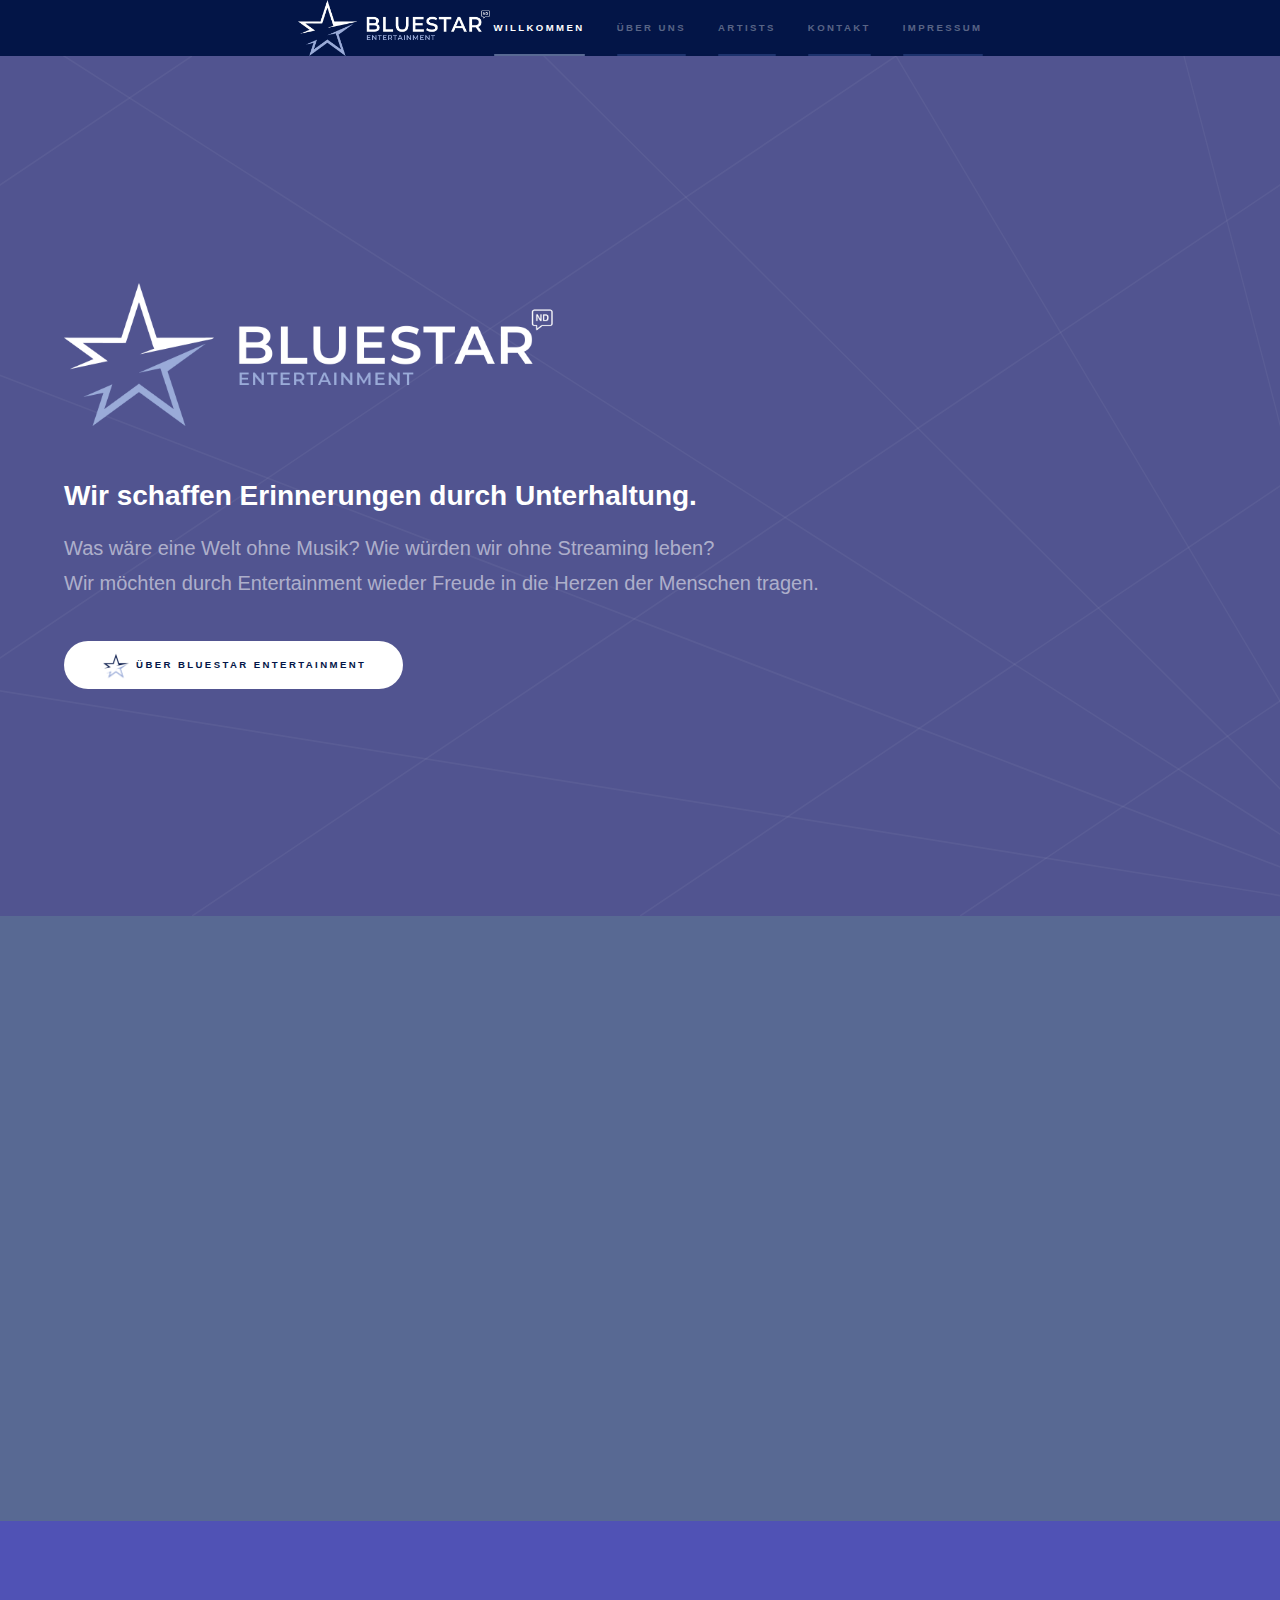
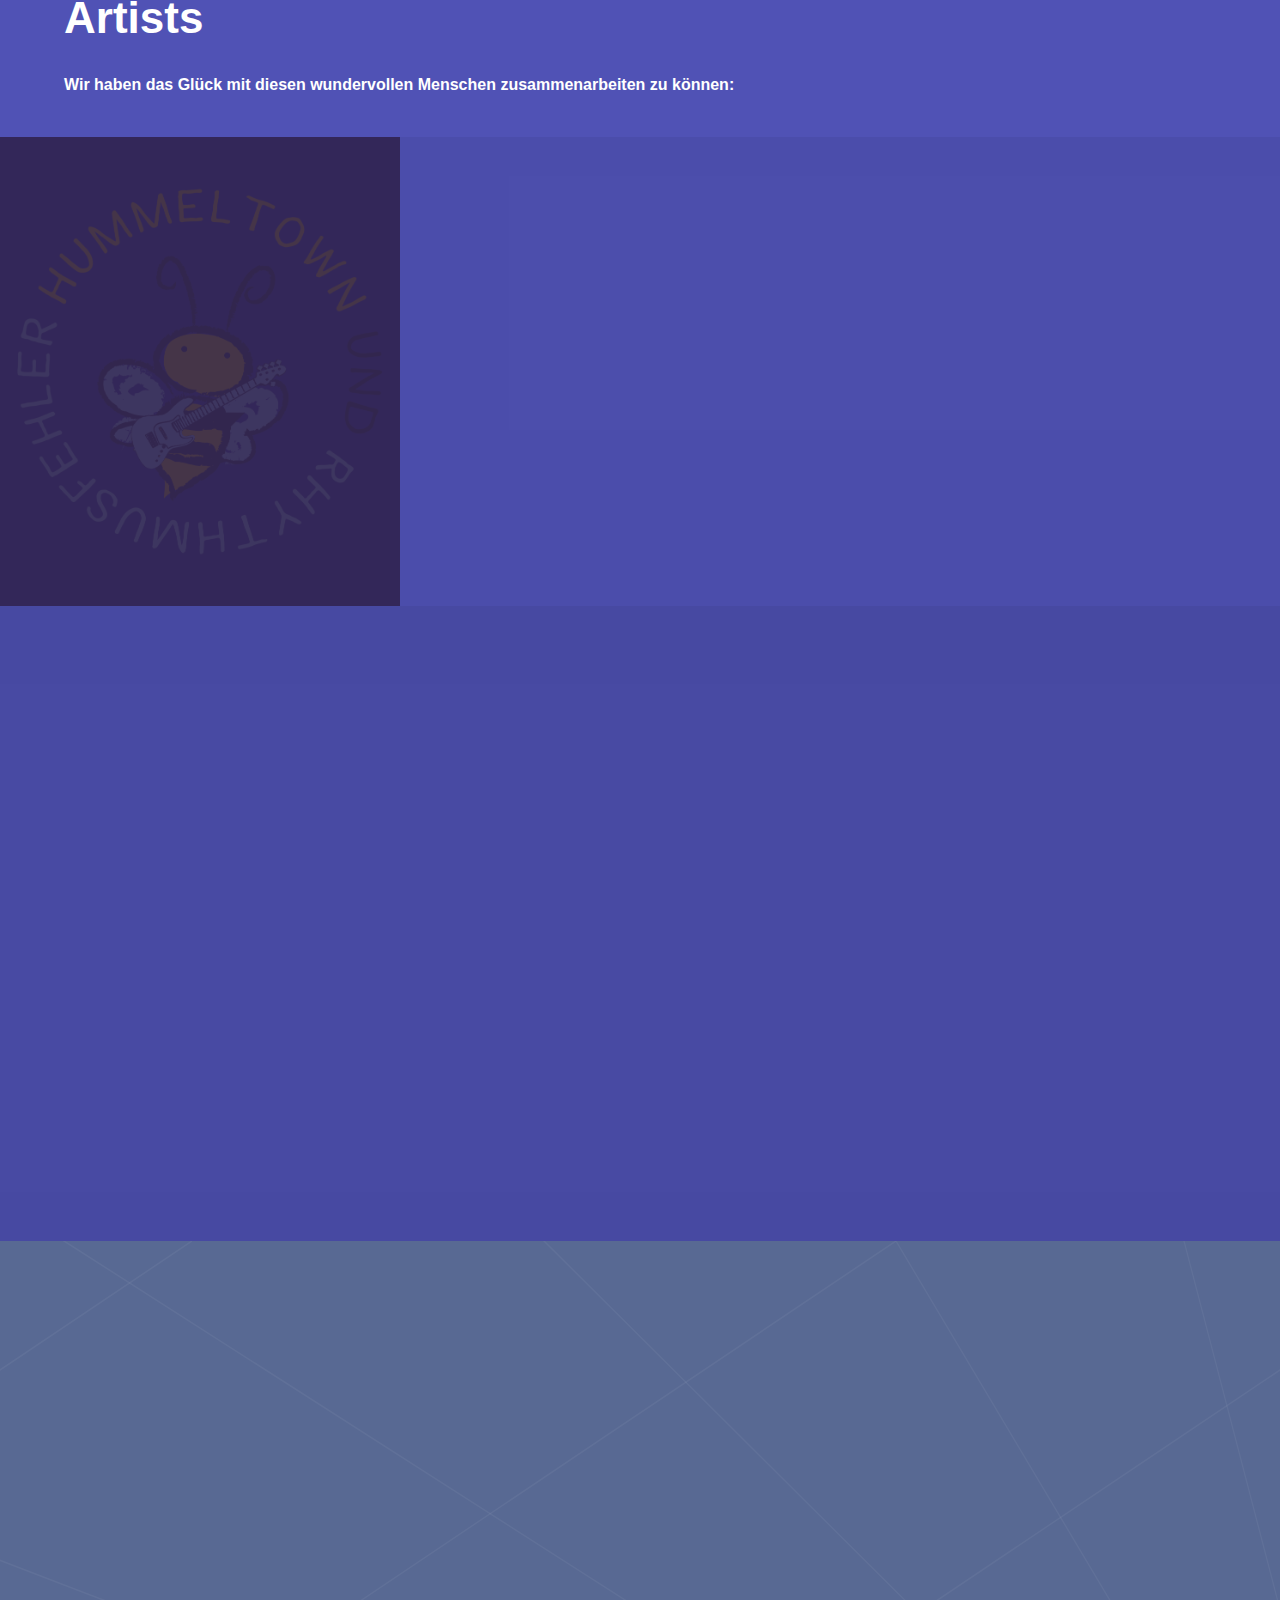
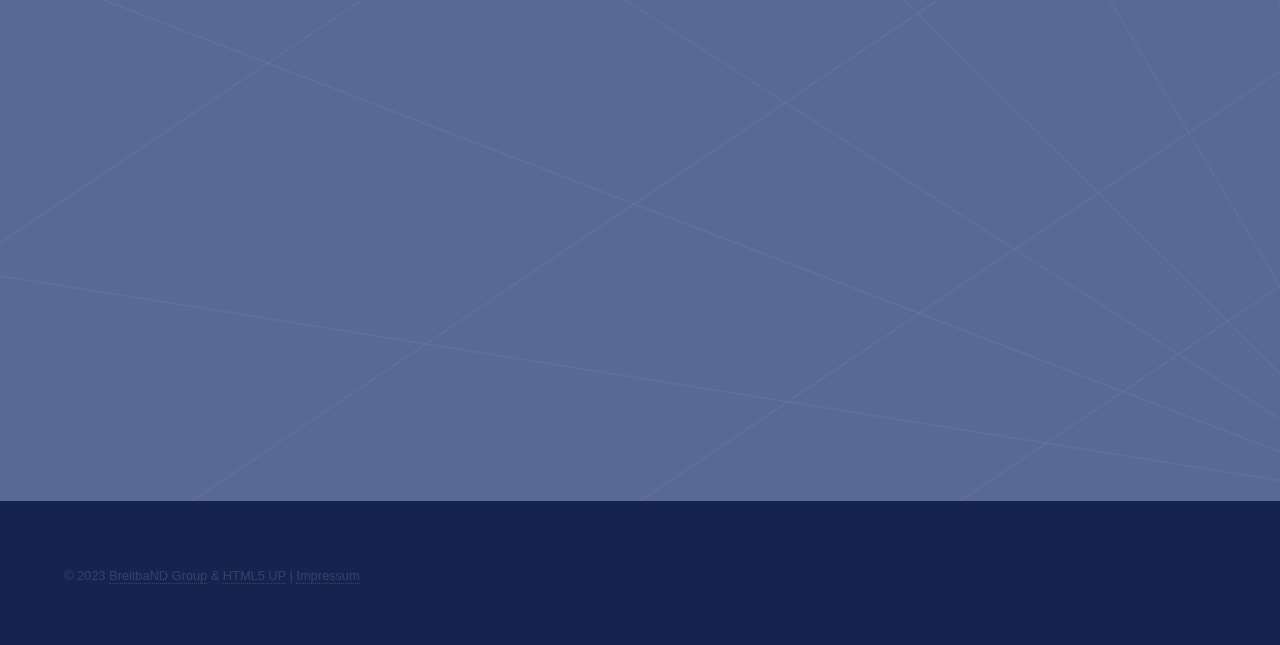
==== index.html @ b7858955 "Add files via upload" ====
<!DOCTYPE HTML>
<!--
	Website von LamplNet Solutions
	"ZUVERLÄSSIG UND GUT"
	Mit freundlicher Unterstüzung 
	von https://html5up.net/
-->
<html>
	<head>
		<title>Bluestar Entertainment</title>
		<meta charset="utf-8" />
		<meta name="viewport" content="width=device-width, initial-scale=1, user-scalable=no" />
		<meta name="description" content="Bluestar Entertainment | BreitbaND Group">
		<meta name="keywords" content="Neuburg, Schrobenhausen, Neuburg-Schrobenhausen">
		<meta name="author" content="LamplNet Solutions">
		<link rel="stylesheet" href="assets/css/main.css" />
		<noscript><link rel="stylesheet" href="assets/css/noscript.css" /></noscript>
	</head>
	<body class="is-preload">

		<!-- Sidebar -->
			<section id="sidebar">
				<div class="inner">
					<img src="images/logo_big.png" alt="" data-position="top center"/>
					<br>
					<nav>
						<ul>
							<li><a href="#intro">Willkommen</a></li>
							<li><a href="#about">Über Uns</a></li>
							<li><a href="#artists">Artists</a></li>
							<li><a href="#kontakt">Kontakt</a></li>
							<li><a href="#impressum">Impressum</a></li>
						</ul>
					</nav>
				</div>
			</section>

		<!-- Wrapper -->
			<div id="wrapper">

				<!-- Intro -->
					<section id="intro" class="wrapper style1 fullscreen fade-up">
						<div class="inner">
							<img src="images/logo_big.png" alt="" data-position="top center" width="500"/>
							<p> </p>
							<h2>Wir schaffen Erinnerungen durch Unterhaltung.</h2>
							<p>Was wäre eine Welt ohne Musik? Wie würden wir ohne Streaming leben?<br>Wir möchten durch Entertainment wieder Freude in die Herzen der Menschen tragen.</p>
							<ul class="actions">
								<li>
								  <a href="#about" class="button primary">
									<img src="images/favicon.png" alt="" data-position="center" width="30" style="vertical-align: middle;">
									<span>Über Bluestar Entertainment</span>
								  </a>
								</li>
							  </ul>
						</div>
					</section>
				
				<!-- About -->
					<section id="about" class="wrapper style3 fade-up">
						<div class="inner">
							<h2>Über Uns</h2>
							<p>Unsere Kund:innen und Vertragspartner:innen stehen bei uns an erster Stelle. Wir wollen zusammen mit ihnen Erlebnisse schaffen, die Menschen Freude bereiten. Deshalb begleitet das Team von Bluestar Entertainment alle Projekte sehr enthusiastisch und voller Motivation. </p>
							<div class="features">
								<section>
									<span class="icon solid major fa-photo-video"></span>
									<h3>Produktion</h3>
									<p>Teil des Aufgabengebiets von Bluestar Entertainment ist die Begleitung und Produktion von Bewegbildaufnahmen. Wir beraten und unterstützen unseren Kund:innen vom Drehbuch bis zum Schnitt.</p>
								</section>
								<section>
									<span class="icon solid major fa-briefcase"></span>
									<h3>Management</h3>
									<p>Der zweite Teil von Bluestar Entertainment dreht sich um das Management von Künstler:innen. Zusammen mit ihnen kümmern wir uns darum, dass ihre kreative Arbeit an die Öffentlichkeit kommt.</p>
								</section>
							</div>
							<ul class="actions">
								<li><a href="pages/about.html" class="button">Mehr erfahren</a></li>
							</ul>
						</div>
					</section>

				<!-- Künstler -->
					<section id="artists" class="wrapper style2 spotlights">
							<div class="inner">
								<h1>Artists</h1>
								<h4>Wir haben das Glück mit diesen wundervollen Menschen zusammenarbeiten zu können:</h4>
							</div>
						<section>
							<a href="#" class="image"><img src="images/HTRF.png" alt="" data-position="center center"/></a>
							<div class="content">
								<div class="inner">
									<h2>Hummeltown und Rhythmusfehler</h2>
									<p>Hummeltown und Rhythmusfehler sind ein Duo, das sich auf entspannte und humorvolle Weise der experimentellen Musik verschrieben hat. Mit ihren spontanen und unkonventionellen Darbietungen verzaubern sie ihr Publikum und schaffen es immer wieder, sie auf eine Reise voller Überraschungen mitzunehmen. Ob auf der Bühne oder im Studio, Hummeltown und Rhythmusfehler setzen sich keine Grenzen und bringen eine einzigartige Mischung aus verschiedenen Musikrichtungen und Stilen hervor. Ihre Musik ist einzigartig und unwiderstehlich, so dass jeder, der sie hört, sich in ihrer entspannten, humorvollen und experimentellen Atmosphäre verliert.</p>
									<ul class="icons">
										<li><a href="#artists" class="icon brands fa-spotify"><span class="label">Spotify</span></a></li>
										<li><a href="#artists" class="icon brands fa-instagram"><span class="label">Instagram</span></a></li>
										<li><a href="#artists" class="icon brands fa-tiktok"><span class="label">TikTok</span></a></li>
										<li><a href="#artists" class="icon brands fa-youtube"><span class="label">YouTube</span></a></li>
										<li><a href="#artists" class="icon solid fa-globe"><span class="label">Website</span></a></li>
									</ul>
								</div>
							</div>
						</section>
						<!--<section>
							<a href="#" class="image"><img src="images/pic02.jpg" alt="" data-position="top center" /></a>
							<div class="content">
								<div class="inner">
									<h2>Feugiat consequat</h2>
									<p>Phasellus convallis elit id ullamcorper pulvinar. Duis aliquam turpis mauris, eu ultricies erat malesuada quis. Aliquam dapibus.</p>
									<ul class="actions">
										<li><a href="generic.html" class="button">Learn more</a></li>
									</ul>
								</div>
							</div>
						</section>
						<section>
							<a href="#" class="image"><img src="images/pic03.jpg" alt="" data-position="25% 25%" /></a>
							<div class="content">
								<div class="inner">
									<h2>Ultricies aliquam</h2>
									<p>Phasellus convallis elit id ullamcorper pulvinar. Duis aliquam turpis mauris, eu ultricies erat malesuada quis. Aliquam dapibus.</p>
									<ul class="actions">
										<li><a href="generic.html" class="button">Learn more</a></li>
									</ul>
								</div>
							</div>
						</section>
					</section>-->

				<!-- Kontakt -->
					<section id="kontakt" class="wrapper style1 fade-up">
						<div class="inner">
							<h2>Kontakt</h2>
							<p>Greifen Sie nach den <b>blauen Sternen</b> und schreiben Sie uns jetzt eine Nachricht.</p>
							<div class="split style1">
								<section>
									<form method="post" action="https://form.taxi/s/7ebsh622">
										<div class="fields">
											<div class="field half">
												<label for="name">Name</label>
												<input type="text" name="Name" id="name" required/>
											</div>
											<div class="field half">
												<label for="email">E-Mail</label>
												<input type="text" name="E-Mail" id="email" required/>
											</div>
											<div class="field">
												<label for="message">Nachricht</label>
												<textarea name="Nachricht" id="message" rows="5" required></textarea>
											</div>
										</div>
										<ul class="actions">
											<input type="submit" value="Nachricht Senden">
										</ul>
									</form>
								</section>
								<section>
									<ul class="contact">
										<li>
											<h3>Anschrift</h3>
											<span>Edgar Lampl<br />
											Am Aderbach 3<br />
											86561 Aresing</span>
										</li>
										<li>
											<h3>E-Mail</h3>
											<a href="mailto:bluestar@breitband.group">bluestar@breitband.group</a>
										</li>
										<li>
											<h3>Telefon</h3>
											<a href="tel:+4917655794034">+49 176 55794034</a>
										</li>
										<li>
											<h3>Social</h3>
											<ul class="icons">
												<li><a href="https://open.spotify.com/user/31uj5ntua6mh4dhtpiqxfuymeajm" class="icon brands fa-spotify"><span class="label">Spotify</span></a></li>
												<li><a href="https://instagram.com/breitband_group" class="icon brands fa-instagram"><span class="label">Instagram</span></a></li>
												<li><a href="https://breitband.group" class="icon solid fa-globe"><span class="label">BreitbaND Group</span></a></li>
											</ul>
										</li>
									</ul>
								</section>
							</div>
						</div>
					</section>

				<!-- Impressum -->
					<section id="impressum" class="wrapper style1 fullscreen fade-up">
						<div class="inner">
							<h1>Impressum</h1>
							<h3>Angaben gemäß §5 TMG</h3>
							<h4>Verantwortlicher</h4>
							<p>Edgar Linus Lampl<br>Am Aderbach3<br>86561 Aresing</p>
							<ul class="actions">
								<li><a href="#kontakt" class="button scrolly">Kontakt</a></li>
								<li><a href="pages/datenschutz.html" class="button primary">Datenschutzerklärung</a></li>
							</ul>
						</div>
					</section>

			</div>

		<!-- Footer -->
			<footer id="footer" class="wrapper style1-alt">
				<div class="inner">
					<ul class="menu">
						<li>&copy; 2023 <a href="https://breitband.group">BreitbaND Group</a> & <a href="https://html5up.net">HTML5 UP</a> | <a href="#impressum">Impressum</a></li>
					</ul>
				</div>
			</footer>

		<!-- Scripts -->
			<script src="assets/js/jquery.min.js"></script>
			<script src="assets/js/jquery.scrollex.min.js"></script>
			<script src="assets/js/jquery.scrolly.min.js"></script>
			<script src="assets/js/browser.min.js"></script>
			<script src="assets/js/breakpoints.min.js"></script>
			<script src="assets/js/util.js"></script>
			<script src="assets/js/main.js"></script>

	</body>
</html>
---- assets/css/main.css ----
@import url(fontawesome-all.min.css);

/*
	CSS von LamplNet Solutions
	"ZUVERLÄSSIG UND GUT"
	Mit freundlicher Unterstüzung 
	von https://html5up.net/
*/
/*
	Purple #5e42a6, Pink #b74e91
*/

html, body, div, span, applet, object,
iframe, h1, h2, h3, h4, h5, h6, p, blockquote,
pre, a, abbr, acronym, address, big, cite,
code, del, dfn, em, img, ins, kbd, q, s, samp,
small, strike, strong, sub, sup, tt, var, b,
u, i, center, dl, dt, dd, ol, ul, li, fieldset,
form, label, legend, table, caption, tbody,
tfoot, thead, tr, th, td, article, aside,
canvas, details, embed, figure, figcaption,
footer, header, hgroup, menu, nav, output, ruby,
section, summary, time, mark, audio, video {
	margin: 0;
	padding: 0;
	border: 0;
	font-size: 100%;
	font: inherit;
	vertical-align: baseline;}

article, aside, details, figcaption, figure,
footer, header, hgroup, menu, nav, section {
	display: block;}

body {
	line-height: 1;
}

ol, ul {
	list-style: none;
}

blockquote, q {
	quotes: none;
}

	blockquote:before, blockquote:after, q:before, q:after {
		content: '';
		content: none;
	}

table {
	border-collapse: collapse;
	border-spacing: 0;
}

body {
	-webkit-text-size-adjust: none;
}

mark {
	background-color: transparent;
	color: inherit;
}

input::-moz-focus-inner {
	border: 0;
	padding: 0;
}

input, select, textarea {
	-moz-appearance: none;
	-webkit-appearance: none;
	-ms-appearance: none;
	appearance: none;
}

/* Basic */

	@-ms-viewport {
		width: device-width;
	}

	body {
		-ms-overflow-style: scrollbar;
	}

	@media screen and (max-width: 480px) {

		html, body {
			min-width: 320px;
		}

	}

	html {
		box-sizing: border-box;
	}

	*, *:before, *:after {
		box-sizing: inherit;
	}

	body {
		background: #031547;
	}

		body.is-preload *, body.is-preload *:before, body.is-preload *:after {
			-moz-animation: none !important;
			-webkit-animation: none !important;
			-ms-animation: none !important;
			animation: none !important;
			-moz-transition: none !important;
			-webkit-transition: none !important;
			-ms-transition: none !important;
			transition: none !important;
		}

/* Type */

	body, input, select, textarea {
		color: rgba(255, 255, 255, 0.55);
		font-family: Arial, Helvetica, sans-serif;
		font-size: 16.5pt;
		font-weight: normal;
		line-height: 1.75;
	}

		@media screen and (max-width: 1680px) {

			body, input, select, textarea {
				font-size: 13pt;
			}

		}

		@media screen and (max-width: 1280px) {

			body, input, select, textarea {
				font-size: 12pt;
			}

		}

		@media screen and (max-width: 360px) {

			body, input, select, textarea {
				font-size: 11pt;
			}

		}

	a {
		-moz-transition: color 0.2s ease, border-bottom-color 0.2s ease;
		-webkit-transition: color 0.2s ease, border-bottom-color 0.2s ease;
		-ms-transition: color 0.2s ease, border-bottom-color 0.2s ease;
		transition: color 0.2s ease, border-bottom-color 0.2s ease;
		border-bottom: dotted 1px rgba(255, 255, 255, 0.35);
		color: inherit;
		text-decoration: none;
	}

		a:hover {
			border-bottom-color: transparent;
			color: #ffffff;
		}

	strong, b {
		color: #ffffff;
		font-weight: bold;
	}

	em, i {
		font-style: italic;
	}

	p {
		margin: 0 0 2em 0;
	}

	h1, h2, h3, h4, h5, h6 {
		color: #ffffff;
		font-weight: bold;
		line-height: 1.5;
		margin: 0 0 0.5em 0;
	}

		h1 a, h2 a, h3 a, h4 a, h5 a, h6 a {
			color: inherit;
			text-decoration: none;
		}

	h1 {
		font-size: 2.75em;
	}

		h1.major {
			margin: 0 0 1.3em 0;
			position: relative;
			padding-bottom: 0.35em;
		}

			h1.major:after {
				background-image: -moz-linear-gradient(to right, #515490, #586993);
				background-image: -webkit-linear-gradient(to right, #515490, #586993);
				background-image: -ms-linear-gradient(to right, #515490, #586993);
				background-image: linear-gradient(to right, #515490, #586993);
				-moz-transition: max-width 0.2s ease;
				-webkit-transition: max-width 0.2s ease;
				-ms-transition: max-width 0.2s ease;
				transition: max-width 0.2s ease;
				border-radius: 0.2em;
				bottom: 0;
				content: '';
				height: 0.05em;
				position: absolute;
				right: 0;
				width: 100%;
			}

	h2 {
		font-size: 1.75em;
	}

	h3 {
		font-size: 1.1em;
	}

	h4 {
		font-size: 1em;
	}

	h5 {
		font-size: 0.8em;
	}

	h6 {
		font-size: 0.6em;
	}

	@media screen and (max-width: 736px) {

		h1 {
			font-size: 2em;
		}

		h2 {
			font-size: 1.25em;
		}

		h3 {
			font-size: 1em;
		}

		h4 {
			font-size: 0.8em;
		}

		h5 {
			font-size: 0.6em;
		}

		h6 {
			font-size: 0.6em;
		}

	}

	sub {
		font-size: 0.8em;
		position: relative;
		top: 0.5em;
	}

	sup {
		font-size: 0.8em;
		position: relative;
		top: -0.5em;
	}

	blockquote {
		border-left: solid 4px rgba(255, 255, 255, 0.15);
		font-style: italic;
		margin: 0 0 2em 0;
		padding: 0.5em 0 0.5em 2em;
	}

	code {
		background: rgba(255, 255, 255, 0.05);
		border-radius: 0.25em;
		border: solid 1px rgba(255, 255, 255, 0.15);
		font-family: "Courier New", monospace;
		font-size: 0.9em;
		margin: 0 0.25em;
		padding: 0.25em 0.65em;
	}

	pre {
		-webkit-overflow-scrolling: touch;
		font-family: "Courier New", monospace;
		font-size: 0.9em;
		margin: 0 0 2em 0;
	}

		pre code {
			display: block;
			line-height: 1.75em;
			padding: 1em 1.5em;
			overflow-x: auto;
		}

	hr {
		border: 0;
		border-bottom: solid 1px rgba(255, 255, 255, 0.15);
		margin: 2em 0;
	}

		hr.major {
			margin: 3em 0;
		}

	.align-left {
		text-align: left;
	}

	.align-center {
		text-align: center;
	}

	.align-right {
		text-align: right;
	}

/* Row */

	.row {
		display: flex;
		flex-wrap: wrap;
		box-sizing: border-box;
		align-items: stretch;
	}

		.row > * {
			box-sizing: border-box;
		}

		.row.gtr-uniform > * > :last-child {
			margin-bottom: 0;
		}

		.row.aln-left {
			justify-content: flex-start;
		}

		.row.aln-center {
			justify-content: center;
		}

		.row.aln-right {
			justify-content: flex-end;
		}

		.row.aln-top {
			align-items: flex-start;
		}

		.row.aln-middle {
			align-items: center;
		}

		.row.aln-bottom {
			align-items: flex-end;
		}

		.row > .imp {
			order: -1;
		}

		.row > .col-1 {
			width: 8.33333%;
		}

		.row > .off-1 {
			margin-left: 8.33333%;
		}

		.row > .col-2 {
			width: 16.66667%;
		}

		.row > .off-2 {
			margin-left: 16.66667%;
		}

		.row > .col-3 {
			width: 25%;
		}

		.row > .off-3 {
			margin-left: 25%;
		}

		.row > .col-4 {
			width: 33.33333%;
		}

		.row > .off-4 {
			margin-left: 33.33333%;
		}

		.row > .col-5 {
			width: 41.66667%;
		}

		.row > .off-5 {
			margin-left: 41.66667%;
		}

		.row > .col-6 {
			width: 50%;
		}

		.row > .off-6 {
			margin-left: 50%;
		}

		.row > .col-7 {
			width: 58.33333%;
		}

		.row > .off-7 {
			margin-left: 58.33333%;
		}

		.row > .col-8 {
			width: 66.66667%;
		}

		.row > .off-8 {
			margin-left: 66.66667%;
		}

		.row > .col-9 {
			width: 75%;
		}

		.row > .off-9 {
			margin-left: 75%;
		}

		.row > .col-10 {
			width: 83.33333%;
		}

		.row > .off-10 {
			margin-left: 83.33333%;
		}

		.row > .col-11 {
			width: 91.66667%;
		}

		.row > .off-11 {
			margin-left: 91.66667%;
		}

		.row > .col-12 {
			width: 100%;
		}

		.row > .off-12 {
			margin-left: 100%;
		}

		.row.gtr-0 {
			margin-top: 0;
			margin-left: 0em;
		}

			.row.gtr-0 > * {
				padding: 0 0 0 0em;
			}

			.row.gtr-0.gtr-uniform {
				margin-top: 0em;
			}

				.row.gtr-0.gtr-uniform > * {
					padding-top: 0em;
				}

		.row.gtr-25 {
			margin-top: 0;
			margin-left: -0.375em;
		}

			.row.gtr-25 > * {
				padding: 0 0 0 0.375em;
			}

			.row.gtr-25.gtr-uniform {
				margin-top: -0.375em;
			}

				.row.gtr-25.gtr-uniform > * {
					padding-top: 0.375em;
				}

		.row.gtr-50 {
			margin-top: 0;
			margin-left: -0.75em;
		}

			.row.gtr-50 > * {
				padding: 0 0 0 0.75em;
			}

			.row.gtr-50.gtr-uniform {
				margin-top: -0.75em;
			}

				.row.gtr-50.gtr-uniform > * {
					padding-top: 0.75em;
				}

		.row {
			margin-top: 0;
			margin-left: -1.5em;
		}

			.row > * {
				padding: 0 0 0 1.5em;
			}

			.row.gtr-uniform {
				margin-top: -1.5em;
			}

				.row.gtr-uniform > * {
					padding-top: 1.5em;
				}

		.row.gtr-150 {
			margin-top: 0;
			margin-left: -2.25em;
		}

			.row.gtr-150 > * {
				padding: 0 0 0 2.25em;
			}

			.row.gtr-150.gtr-uniform {
				margin-top: -2.25em;
			}

				.row.gtr-150.gtr-uniform > * {
					padding-top: 2.25em;
				}

		.row.gtr-200 {
			margin-top: 0;
			margin-left: -3em;
		}

			.row.gtr-200 > * {
				padding: 0 0 0 3em;
			}

			.row.gtr-200.gtr-uniform {
				margin-top: -3em;
			}

				.row.gtr-200.gtr-uniform > * {
					padding-top: 3em;
				}

		@media screen and (max-width: 1680px) {

			.row {
				display: flex;
				flex-wrap: wrap;
				box-sizing: border-box;
				align-items: stretch;
			}

				.row > * {
					box-sizing: border-box;
				}

				.row.gtr-uniform > * > :last-child {
					margin-bottom: 0;
				}

				.row.aln-left {
					justify-content: flex-start;
				}

				.row.aln-center {
					justify-content: center;
				}

				.row.aln-right {
					justify-content: flex-end;
				}

				.row.aln-top {
					align-items: flex-start;
				}

				.row.aln-middle {
					align-items: center;
				}

				.row.aln-bottom {
					align-items: flex-end;
				}

				.row > .imp-xlarge {
					order: -1;
				}

				.row > .col-1-xlarge {
					width: 8.33333%;
				}

				.row > .off-1-xlarge {
					margin-left: 8.33333%;
				}

				.row > .col-2-xlarge {
					width: 16.66667%;
				}

				.row > .off-2-xlarge {
					margin-left: 16.66667%;
				}

				.row > .col-3-xlarge {
					width: 25%;
				}

				.row > .off-3-xlarge {
					margin-left: 25%;
				}

				.row > .col-4-xlarge {
					width: 33.33333%;
				}

				.row > .off-4-xlarge {
					margin-left: 33.33333%;
				}

				.row > .col-5-xlarge {
					width: 41.66667%;
				}

				.row > .off-5-xlarge {
					margin-left: 41.66667%;
				}

				.row > .col-6-xlarge {
					width: 50%;
				}

				.row > .off-6-xlarge {
					margin-left: 50%;
				}

				.row > .col-7-xlarge {
					width: 58.33333%;
				}

				.row > .off-7-xlarge {
					margin-left: 58.33333%;
				}

				.row > .col-8-xlarge {
					width: 66.66667%;
				}

				.row > .off-8-xlarge {
					margin-left: 66.66667%;
				}

				.row > .col-9-xlarge {
					width: 75%;
				}

				.row > .off-9-xlarge {
					margin-left: 75%;
				}

				.row > .col-10-xlarge {
					width: 83.33333%;
				}

				.row > .off-10-xlarge {
					margin-left: 83.33333%;
				}

				.row > .col-11-xlarge {
					width: 91.66667%;
				}

				.row > .off-11-xlarge {
					margin-left: 91.66667%;
				}

				.row > .col-12-xlarge {
					width: 100%;
				}

				.row > .off-12-xlarge {
					margin-left: 100%;
				}

				.row.gtr-0 {
					margin-top: 0;
					margin-left: 0em;
				}

					.row.gtr-0 > * {
						padding: 0 0 0 0em;
					}

					.row.gtr-0.gtr-uniform {
						margin-top: 0em;
					}

						.row.gtr-0.gtr-uniform > * {
							padding-top: 0em;
						}

				.row.gtr-25 {
					margin-top: 0;
					margin-left: -0.375em;
				}

					.row.gtr-25 > * {
						padding: 0 0 0 0.375em;
					}

					.row.gtr-25.gtr-uniform {
						margin-top: -0.375em;
					}

						.row.gtr-25.gtr-uniform > * {
							padding-top: 0.375em;
						}

				.row.gtr-50 {
					margin-top: 0;
					margin-left: -0.75em;
				}

					.row.gtr-50 > * {
						padding: 0 0 0 0.75em;
					}

					.row.gtr-50.gtr-uniform {
						margin-top: -0.75em;
					}

						.row.gtr-50.gtr-uniform > * {
							padding-top: 0.75em;
						}

				.row {
					margin-top: 0;
					margin-left: -1.5em;
				}

					.row > * {
						padding: 0 0 0 1.5em;
					}

					.row.gtr-uniform {
						margin-top: -1.5em;
					}

						.row.gtr-uniform > * {
							padding-top: 1.5em;
						}

				.row.gtr-150 {
					margin-top: 0;
					margin-left: -2.25em;
				}

					.row.gtr-150 > * {
						padding: 0 0 0 2.25em;
					}

					.row.gtr-150.gtr-uniform {
						margin-top: -2.25em;
					}

						.row.gtr-150.gtr-uniform > * {
							padding-top: 2.25em;
						}

				.row.gtr-200 {
					margin-top: 0;
					margin-left: -3em;
				}

					.row.gtr-200 > * {
						padding: 0 0 0 3em;
					}

					.row.gtr-200.gtr-uniform {
						margin-top: -3em;
					}

						.row.gtr-200.gtr-uniform > * {
							padding-top: 3em;
						}

		}

		@media screen and (max-width: 1280px) {

			.row {
				display: flex;
				flex-wrap: wrap;
				box-sizing: border-box;
				align-items: stretch;
			}

				.row > * {
					box-sizing: border-box;
				}

				.row.gtr-uniform > * > :last-child {
					margin-bottom: 0;
				}

				.row.aln-left {
					justify-content: flex-start;
				}

				.row.aln-center {
					justify-content: center;
				}

				.row.aln-right {
					justify-content: flex-end;
				}

				.row.aln-top {
					align-items: flex-start;
				}

				.row.aln-middle {
					align-items: center;
				}

				.row.aln-bottom {
					align-items: flex-end;
				}

				.row > .imp-large {
					order: -1;
				}

				.row > .col-1-large {
					width: 8.33333%;
				}

				.row > .off-1-large {
					margin-left: 8.33333%;
				}

				.row > .col-2-large {
					width: 16.66667%;
				}

				.row > .off-2-large {
					margin-left: 16.66667%;
				}

				.row > .col-3-large {
					width: 25%;
				}

				.row > .off-3-large {
					margin-left: 25%;
				}

				.row > .col-4-large {
					width: 33.33333%;
				}

				.row > .off-4-large {
					margin-left: 33.33333%;
				}

				.row > .col-5-large {
					width: 41.66667%;
				}

				.row > .off-5-large {
					margin-left: 41.66667%;
				}

				.row > .col-6-large {
					width: 50%;
				}

				.row > .off-6-large {
					margin-left: 50%;
				}

				.row > .col-7-large {
					width: 58.33333%;
				}

				.row > .off-7-large {
					margin-left: 58.33333%;
				}

				.row > .col-8-large {
					width: 66.66667%;
				}

				.row > .off-8-large {
					margin-left: 66.66667%;
				}

				.row > .col-9-large {
					width: 75%;
				}

				.row > .off-9-large {
					margin-left: 75%;
				}

				.row > .col-10-large {
					width: 83.33333%;
				}

				.row > .off-10-large {
					margin-left: 83.33333%;
				}

				.row > .col-11-large {
					width: 91.66667%;
				}

				.row > .off-11-large {
					margin-left: 91.66667%;
				}

				.row > .col-12-large {
					width: 100%;
				}

				.row > .off-12-large {
					margin-left: 100%;
				}

				.row.gtr-0 {
					margin-top: 0;
					margin-left: 0em;
				}

					.row.gtr-0 > * {
						padding: 0 0 0 0em;
					}

					.row.gtr-0.gtr-uniform {
						margin-top: 0em;
					}

						.row.gtr-0.gtr-uniform > * {
							padding-top: 0em;
						}

				.row.gtr-25 {
					margin-top: 0;
					margin-left: -0.375em;
				}

					.row.gtr-25 > * {
						padding: 0 0 0 0.375em;
					}

					.row.gtr-25.gtr-uniform {
						margin-top: -0.375em;
					}

						.row.gtr-25.gtr-uniform > * {
							padding-top: 0.375em;
						}

				.row.gtr-50 {
					margin-top: 0;
					margin-left: -0.75em;
				}

					.row.gtr-50 > * {
						padding: 0 0 0 0.75em;
					}

					.row.gtr-50.gtr-uniform {
						margin-top: -0.75em;
					}

						.row.gtr-50.gtr-uniform > * {
							padding-top: 0.75em;
						}

				.row {
					margin-top: 0;
					margin-left: -1.5em;
				}

					.row > * {
						padding: 0 0 0 1.5em;
					}

					.row.gtr-uniform {
						margin-top: -1.5em;
					}

						.row.gtr-uniform > * {
							padding-top: 1.5em;
						}

				.row.gtr-150 {
					margin-top: 0;
					margin-left: -2.25em;
				}

					.row.gtr-150 > * {
						padding: 0 0 0 2.25em;
					}

					.row.gtr-150.gtr-uniform {
						margin-top: -2.25em;
					}

						.row.gtr-150.gtr-uniform > * {
							padding-top: 2.25em;
						}

				.row.gtr-200 {
					margin-top: 0;
					margin-left: -3em;
				}

					.row.gtr-200 > * {
						padding: 0 0 0 3em;
					}

					.row.gtr-200.gtr-uniform {
						margin-top: -3em;
					}

						.row.gtr-200.gtr-uniform > * {
							padding-top: 3em;
						}

		}

		@media screen and (max-width: 980px) {

			.row {
				display: flex;
				flex-wrap: wrap;
				box-sizing: border-box;
				align-items: stretch;
			}

				.row > * {
					box-sizing: border-box;
				}

				.row.gtr-uniform > * > :last-child {
					margin-bottom: 0;
				}

				.row.aln-left {
					justify-content: flex-start;
				}

				.row.aln-center {
					justify-content: center;
				}

				.row.aln-right {
					justify-content: flex-end;
				}

				.row.aln-top {
					align-items: flex-start;
				}

				.row.aln-middle {
					align-items: center;
				}

				.row.aln-bottom {
					align-items: flex-end;
				}

				.row > .imp-medium {
					order: -1;
				}

				.row > .col-1-medium {
					width: 8.33333%;
				}

				.row > .off-1-medium {
					margin-left: 8.33333%;
				}

				.row > .col-2-medium {
					width: 16.66667%;
				}

				.row > .off-2-medium {
					margin-left: 16.66667%;
				}

				.row > .col-3-medium {
					width: 25%;
				}

				.row > .off-3-medium {
					margin-left: 25%;
				}

				.row > .col-4-medium {
					width: 33.33333%;
				}

				.row > .off-4-medium {
					margin-left: 33.33333%;
				}

				.row > .col-5-medium {
					width: 41.66667%;
				}

				.row > .off-5-medium {
					margin-left: 41.66667%;
				}

				.row > .col-6-medium {
					width: 50%;
				}

				.row > .off-6-medium {
					margin-left: 50%;
				}

				.row > .col-7-medium {
					width: 58.33333%;
				}

				.row > .off-7-medium {
					margin-left: 58.33333%;
				}

				.row > .col-8-medium {
					width: 66.66667%;
				}

				.row > .off-8-medium {
					margin-left: 66.66667%;
				}

				.row > .col-9-medium {
					width: 75%;
				}

				.row > .off-9-medium {
					margin-left: 75%;
				}

				.row > .col-10-medium {
					width: 83.33333%;
				}

				.row > .off-10-medium {
					margin-left: 83.33333%;
				}

				.row > .col-11-medium {
					width: 91.66667%;
				}

				.row > .off-11-medium {
					margin-left: 91.66667%;
				}

				.row > .col-12-medium {
					width: 100%;
				}

				.row > .off-12-medium {
					margin-left: 100%;
				}

				.row.gtr-0 {
					margin-top: 0;
					margin-left: 0em;
				}

					.row.gtr-0 > * {
						padding: 0 0 0 0em;
					}

					.row.gtr-0.gtr-uniform {
						margin-top: 0em;
					}

						.row.gtr-0.gtr-uniform > * {
							padding-top: 0em;
						}

				.row.gtr-25 {
					margin-top: 0;
					margin-left: -0.375em;
				}

					.row.gtr-25 > * {
						padding: 0 0 0 0.375em;
					}

					.row.gtr-25.gtr-uniform {
						margin-top: -0.375em;
					}

						.row.gtr-25.gtr-uniform > * {
							padding-top: 0.375em;
						}

				.row.gtr-50 {
					margin-top: 0;
					margin-left: -0.75em;
				}

					.row.gtr-50 > * {
						padding: 0 0 0 0.75em;
					}

					.row.gtr-50.gtr-uniform {
						margin-top: -0.75em;
					}

						.row.gtr-50.gtr-uniform > * {
							padding-top: 0.75em;
						}

				.row {
					margin-top: 0;
					margin-left: -1.5em;
				}

					.row > * {
						padding: 0 0 0 1.5em;
					}

					.row.gtr-uniform {
						margin-top: -1.5em;
					}

						.row.gtr-uniform > * {
							padding-top: 1.5em;
						}

				.row.gtr-150 {
					margin-top: 0;
					margin-left: -2.25em;
				}

					.row.gtr-150 > * {
						padding: 0 0 0 2.25em;
					}

					.row.gtr-150.gtr-uniform {
						margin-top: -2.25em;
					}

						.row.gtr-150.gtr-uniform > * {
							padding-top: 2.25em;
						}

				.row.gtr-200 {
					margin-top: 0;
					margin-left: -3em;
				}

					.row.gtr-200 > * {
						padding: 0 0 0 3em;
					}

					.row.gtr-200.gtr-uniform {
						margin-top: -3em;
					}

						.row.gtr-200.gtr-uniform > * {
							padding-top: 3em;
						}

		}

		@media screen and (max-width: 736px) {

			.row {
				display: flex;
				flex-wrap: wrap;
				box-sizing: border-box;
				align-items: stretch;
			}

				.row > * {
					box-sizing: border-box;
				}

				.row.gtr-uniform > * > :last-child {
					margin-bottom: 0;
				}

				.row.aln-left {
					justify-content: flex-start;
				}

				.row.aln-center {
					justify-content: center;
				}

				.row.aln-right {
					justify-content: flex-end;
				}

				.row.aln-top {
					align-items: flex-start;
				}

				.row.aln-middle {
					align-items: center;
				}

				.row.aln-bottom {
					align-items: flex-end;
				}

				.row > .imp-small {
					order: -1;
				}

				.row > .col-1-small {
					width: 8.33333%;
				}

				.row > .off-1-small {
					margin-left: 8.33333%;
				}

				.row > .col-2-small {
					width: 16.66667%;
				}

				.row > .off-2-small {
					margin-left: 16.66667%;
				}

				.row > .col-3-small {
					width: 25%;
				}

				.row > .off-3-small {
					margin-left: 25%;
				}

				.row > .col-4-small {
					width: 33.33333%;
				}

				.row > .off-4-small {
					margin-left: 33.33333%;
				}

				.row > .col-5-small {
					width: 41.66667%;
				}

				.row > .off-5-small {
					margin-left: 41.66667%;
				}

				.row > .col-6-small {
					width: 50%;
				}

				.row > .off-6-small {
					margin-left: 50%;
				}

				.row > .col-7-small {
					width: 58.33333%;
				}

				.row > .off-7-small {
					margin-left: 58.33333%;
				}

				.row > .col-8-small {
					width: 66.66667%;
				}

				.row > .off-8-small {
					margin-left: 66.66667%;
				}

				.row > .col-9-small {
					width: 75%;
				}

				.row > .off-9-small {
					margin-left: 75%;
				}

				.row > .col-10-small {
					width: 83.33333%;
				}

				.row > .off-10-small {
					margin-left: 83.33333%;
				}

				.row > .col-11-small {
					width: 91.66667%;
				}

				.row > .off-11-small {
					margin-left: 91.66667%;
				}

				.row > .col-12-small {
					width: 100%;
				}

				.row > .off-12-small {
					margin-left: 100%;
				}

				.row.gtr-0 {
					margin-top: 0;
					margin-left: 0em;
				}

					.row.gtr-0 > * {
						padding: 0 0 0 0em;
					}

					.row.gtr-0.gtr-uniform {
						margin-top: 0em;
					}

						.row.gtr-0.gtr-uniform > * {
							padding-top: 0em;
						}

				.row.gtr-25 {
					margin-top: 0;
					margin-left: -0.375em;
				}

					.row.gtr-25 > * {
						padding: 0 0 0 0.375em;
					}

					.row.gtr-25.gtr-uniform {
						margin-top: -0.375em;
					}

						.row.gtr-25.gtr-uniform > * {
							padding-top: 0.375em;
						}

				.row.gtr-50 {
					margin-top: 0;
					margin-left: -0.75em;
				}

					.row.gtr-50 > * {
						padding: 0 0 0 0.75em;
					}

					.row.gtr-50.gtr-uniform {
						margin-top: -0.75em;
					}

						.row.gtr-50.gtr-uniform > * {
							padding-top: 0.75em;
						}

				.row {
					margin-top: 0;
					margin-left: -1.5em;
				}

					.row > * {
						padding: 0 0 0 1.5em;
					}

					.row.gtr-uniform {
						margin-top: -1.5em;
					}

						.row.gtr-uniform > * {
							padding-top: 1.5em;
						}

				.row.gtr-150 {
					margin-top: 0;
					margin-left: -2.25em;
				}

					.row.gtr-150 > * {
						padding: 0 0 0 2.25em;
					}

					.row.gtr-150.gtr-uniform {
						margin-top: -2.25em;
					}

						.row.gtr-150.gtr-uniform > * {
							padding-top: 2.25em;
						}

				.row.gtr-200 {
					margin-top: 0;
					margin-left: -3em;
				}

					.row.gtr-200 > * {
						padding: 0 0 0 3em;
					}

					.row.gtr-200.gtr-uniform {
						margin-top: -3em;
					}

						.row.gtr-200.gtr-uniform > * {
							padding-top: 3em;
						}

		}

		@media screen and (max-width: 480px) {

			.row {
				display: flex;
				flex-wrap: wrap;
				box-sizing: border-box;
				align-items: stretch;
			}

				.row > * {
					box-sizing: border-box;
				}

				.row.gtr-uniform > * > :last-child {
					margin-bottom: 0;
				}

				.row.aln-left {
					justify-content: flex-start;
				}

				.row.aln-center {
					justify-content: center;
				}

				.row.aln-right {
					justify-content: flex-end;
				}

				.row.aln-top {
					align-items: flex-start;
				}

				.row.aln-middle {
					align-items: center;
				}

				.row.aln-bottom {
					align-items: flex-end;
				}

				.row > .imp-xsmall {
					order: -1;
				}

				.row > .col-1-xsmall {
					width: 8.33333%;
				}

				.row > .off-1-xsmall {
					margin-left: 8.33333%;
				}

				.row > .col-2-xsmall {
					width: 16.66667%;
				}

				.row > .off-2-xsmall {
					margin-left: 16.66667%;
				}

				.row > .col-3-xsmall {
					width: 25%;
				}

				.row > .off-3-xsmall {
					margin-left: 25%;
				}

				.row > .col-4-xsmall {
					width: 33.33333%;
				}

				.row > .off-4-xsmall {
					margin-left: 33.33333%;
				}

				.row > .col-5-xsmall {
					width: 41.66667%;
				}

				.row > .off-5-xsmall {
					margin-left: 41.66667%;
				}

				.row > .col-6-xsmall {
					width: 50%;
				}

				.row > .off-6-xsmall {
					margin-left: 50%;
				}

				.row > .col-7-xsmall {
					width: 58.33333%;
				}

				.row > .off-7-xsmall {
					margin-left: 58.33333%;
				}

				.row > .col-8-xsmall {
					width: 66.66667%;
				}

				.row > .off-8-xsmall {
					margin-left: 66.66667%;
				}

				.row > .col-9-xsmall {
					width: 75%;
				}

				.row > .off-9-xsmall {
					margin-left: 75%;
				}

				.row > .col-10-xsmall {
					width: 83.33333%;
				}

				.row > .off-10-xsmall {
					margin-left: 83.33333%;
				}

				.row > .col-11-xsmall {
					width: 91.66667%;
				}

				.row > .off-11-xsmall {
					margin-left: 91.66667%;
				}

				.row > .col-12-xsmall {
					width: 100%;
				}

				.row > .off-12-xsmall {
					margin-left: 100%;
				}

				.row.gtr-0 {
					margin-top: 0;
					margin-left: 0em;
				}

					.row.gtr-0 > * {
						padding: 0 0 0 0em;
					}

					.row.gtr-0.gtr-uniform {
						margin-top: 0em;
					}

						.row.gtr-0.gtr-uniform > * {
							padding-top: 0em;
						}

				.row.gtr-25 {
					margin-top: 0;
					margin-left: -0.375em;
				}

					.row.gtr-25 > * {
						padding: 0 0 0 0.375em;
					}

					.row.gtr-25.gtr-uniform {
						margin-top: -0.375em;
					}

						.row.gtr-25.gtr-uniform > * {
							padding-top: 0.375em;
						}

				.row.gtr-50 {
					margin-top: 0;
					margin-left: -0.75em;
				}

					.row.gtr-50 > * {
						padding: 0 0 0 0.75em;
					}

					.row.gtr-50.gtr-uniform {
						margin-top: -0.75em;
					}

						.row.gtr-50.gtr-uniform > * {
							padding-top: 0.75em;
						}

				.row {
					margin-top: 0;
					margin-left: -1.5em;
				}

					.row > * {
						padding: 0 0 0 1.5em;
					}

					.row.gtr-uniform {
						margin-top: -1.5em;
					}

						.row.gtr-uniform > * {
							padding-top: 1.5em;
						}

				.row.gtr-150 {
					margin-top: 0;
					margin-left: -2.25em;
				}

					.row.gtr-150 > * {
						padding: 0 0 0 2.25em;
					}

					.row.gtr-150.gtr-uniform {
						margin-top: -2.25em;
					}

						.row.gtr-150.gtr-uniform > * {
							padding-top: 2.25em;
						}

				.row.gtr-200 {
					margin-top: 0;
					margin-left: -3em;
				}

					.row.gtr-200 > * {
						padding: 0 0 0 3em;
					}

					.row.gtr-200.gtr-uniform {
						margin-top: -3em;
					}

						.row.gtr-200.gtr-uniform > * {
							padding-top: 3em;
						}

		}

/* Box */

	.box {
		border-radius: 0.25em;
		border: solid 1px rgba(255, 255, 255, 0.15);
		margin-bottom: 2em;
		padding: 1.5em;
	}

		.box > :last-child,
		.box > :last-child > :last-child,
		.box > :last-child > :last-child > :last-child {
			margin-bottom: 0;
		}

		.box.alt {
			border: 0;
			border-radius: 0;
			padding: 0;
		}

/* Button */

	input[type="submit"],
	input[type="reset"],
	input[type="button"],
	button,
	.button {
		-moz-appearance: none;
		-webkit-appearance: none;
		-ms-appearance: none;
		appearance: none;
		-moz-transition: border-color 0.2s ease;
		-webkit-transition: border-color 0.2s ease;
		-ms-transition: border-color 0.2s ease;
		transition: border-color 0.2s ease;
		background-color: transparent;
		border: solid 1px !important;
		border-color: rgba(255, 255, 255, 0.15) !important;
		border-radius: 3em;
		color: #ffffff !important;
		cursor: pointer;
		display: inline-block;
		font-size: 0.6em;
		font-weight: bold;
		height: calc(4.75em + 2px);
		letter-spacing: 0.25em;
		line-height: 4.75em;
		outline: 0;
		padding: 0 3.75em;
		position: relative;
		text-align: center;
		text-decoration: none;
		text-transform: uppercase;
		white-space: nowrap;
	}

		input[type="submit"]:after,
		input[type="reset"]:after,
		input[type="button"]:after,
		button:after,
		.button:after {
			-moz-transform: scale(0.25);
			-webkit-transform: scale(0.25);
			-ms-transform: scale(0.25);
			transform: scale(0.25);
			pointer-events: none;
			-moz-transition: opacity 0.2s ease, -moz-transform 0.2s ease;
			-webkit-transition: opacity 0.2s ease, -webkit-transform 0.2s ease;
			-ms-transition: opacity 0.2s ease, -ms-transform 0.2s ease;
			transition: opacity 0.2s ease, transform 0.2s ease;
			background: #ffffff;
			border-radius: 3em;
			content: '';
			height: 100%;
			left: 0;
			opacity: 0;
			position: absolute;
			top: 0;
			width: 100%;
		}

		input[type="submit"].icon:before,
		input[type="reset"].icon:before,
		input[type="button"].icon:before,
		button.icon:before,
		.button.icon:before {
			margin-right: 0.75em;
		}

		input[type="submit"].fit,
		input[type="reset"].fit,
		input[type="button"].fit,
		button.fit,
		.button.fit {
			width: 100%;
		}

		input[type="submit"].small,
		input[type="reset"].small,
		input[type="button"].small,
		button.small,
		.button.small {
			font-size: 0.4em;
		}

		input[type="submit"].large,
		input[type="reset"].large,
		input[type="button"].large,
		button.large,
		.button.large {
			font-size: 0.8em;
		}

		input[type="submit"].primary,
		input[type="reset"].primary,
		input[type="button"].primary,
		button.primary,
		.button.primary {
			background-color: #ffffff;
			color: #031547 !important;
		}

			input[type="submit"].primary:after,
			input[type="reset"].primary:after,
			input[type="button"].primary:after,
			button.primary:after,
			.button.primary:after {
				display: none;
			}

		input[type="submit"].disabled, input[type="submit"]:disabled,
		input[type="reset"].disabled,
		input[type="reset"]:disabled,
		input[type="button"].disabled,
		input[type="button"]:disabled,
		button.disabled,
		button:disabled,
		.button.disabled,
		.button:disabled {
			cursor: default;
			opacity: 0.5;
			pointer-events: none;
		}

		input[type="submit"]:hover,
		input[type="reset"]:hover,
		input[type="button"]:hover,
		button:hover,
		.button:hover {
			border-color: rgba(255, 255, 255, 0.55) !important;
		}

			input[type="submit"]:hover:after,
			input[type="reset"]:hover:after,
			input[type="button"]:hover:after,
			button:hover:after,
			.button:hover:after {
				opacity: 0.05;
				-moz-transform: scale(1);
				-webkit-transform: scale(1);
				-ms-transform: scale(1);
				transform: scale(1);
			}

			input[type="submit"]:hover:active,
			input[type="reset"]:hover:active,
			input[type="button"]:hover:active,
			button:hover:active,
			.button:hover:active {
				border-color: #ffffff !important;
			}

				input[type="submit"]:hover:active:after,
				input[type="reset"]:hover:active:after,
				input[type="button"]:hover:active:after,
				button:hover:active:after,
				.button:hover:active:after {
					opacity: 0.1;
				}

/* Features */

	.features {
		display: -moz-flex;
		display: -webkit-flex;
		display: -ms-flex;
		display: flex;
		-moz-flex-wrap: wrap;
		-webkit-flex-wrap: wrap;
		-ms-flex-wrap: wrap;
		flex-wrap: wrap;
		border-radius: 0.25em;
		border: solid 1px rgba(255, 255, 255, 0.15);
		background: rgba(255, 255, 255, 0.05);
		margin: 0 0 2em 0;
	}

		.features section {
			padding: 3.5em 3em 1em 7em ;
			width: 50%;
			border-top: solid 1px rgba(255, 255, 255, 0.15);
			position: relative;
		}

			.features section:nth-child(-n + 2) {
				border-top-width: 0;
			}

			.features section:nth-child(2n) {
				border-left: solid 1px rgba(255, 255, 255, 0.15);
			}

			.features section .icon {
				-moz-transition: opacity 0.5s ease, -moz-transform 0.5s ease;
				-webkit-transition: opacity 0.5s ease, -webkit-transform 0.5s ease;
				-ms-transition: opacity 0.5s ease, -ms-transform 0.5s ease;
				transition: opacity 0.5s ease, transform 0.5s ease;
				-moz-transition-delay: 1s;
				-webkit-transition-delay: 1s;
				-ms-transition-delay: 1s;
				transition-delay: 1s;
				-moz-transform: scale(1);
				-webkit-transform: scale(1);
				-ms-transform: scale(1);
				transform: scale(1);
				position: absolute;
				left: 3em;
				top: 3em;
				opacity: 1;
			}

			.features section:nth-child(1) .icon {
				-moz-transition-delay: 0.15s;
				-webkit-transition-delay: 0.15s;
				-ms-transition-delay: 0.15s;
				transition-delay: 0.15s;
			}

			.features section:nth-child(2) .icon {
				-moz-transition-delay: 0.3s;
				-webkit-transition-delay: 0.3s;
				-ms-transition-delay: 0.3s;
				transition-delay: 0.3s;
			}

			.features section:nth-child(3) .icon {
				-moz-transition-delay: 0.45s;
				-webkit-transition-delay: 0.45s;
				-ms-transition-delay: 0.45s;
				transition-delay: 0.45s;
			}

			.features section:nth-child(4) .icon {
				-moz-transition-delay: 0.6s;
				-webkit-transition-delay: 0.6s;
				-ms-transition-delay: 0.6s;
				transition-delay: 0.6s;
			}

			.features section:nth-child(5) .icon {
				-moz-transition-delay: 0.75s;
				-webkit-transition-delay: 0.75s;
				-ms-transition-delay: 0.75s;
				transition-delay: 0.75s;
			}

			.features section:nth-child(6) .icon {
				-moz-transition-delay: 0.9s;
				-webkit-transition-delay: 0.9s;
				-ms-transition-delay: 0.9s;
				transition-delay: 0.9s;
			}

			.features section:nth-child(7) .icon {
				-moz-transition-delay: 1.05s;
				-webkit-transition-delay: 1.05s;
				-ms-transition-delay: 1.05s;
				transition-delay: 1.05s;
			}

			.features section:nth-child(8) .icon {
				-moz-transition-delay: 1.2s;
				-webkit-transition-delay: 1.2s;
				-ms-transition-delay: 1.2s;
				transition-delay: 1.2s;
			}

			.features section:nth-child(9) .icon {
				-moz-transition-delay: 1.35s;
				-webkit-transition-delay: 1.35s;
				-ms-transition-delay: 1.35s;
				transition-delay: 1.35s;
			}

			.features section:nth-child(10) .icon {
				-moz-transition-delay: 1.5s;
				-webkit-transition-delay: 1.5s;
				-ms-transition-delay: 1.5s;
				transition-delay: 1.5s;
			}

			.features section:nth-child(11) .icon {
				-moz-transition-delay: 1.65s;
				-webkit-transition-delay: 1.65s;
				-ms-transition-delay: 1.65s;
				transition-delay: 1.65s;
			}

			.features section:nth-child(12) .icon {
				-moz-transition-delay: 1.8s;
				-webkit-transition-delay: 1.8s;
				-ms-transition-delay: 1.8s;
				transition-delay: 1.8s;
			}

			.features section:nth-child(13) .icon {
				-moz-transition-delay: 1.95s;
				-webkit-transition-delay: 1.95s;
				-ms-transition-delay: 1.95s;
				transition-delay: 1.95s;
			}

			.features section:nth-child(14) .icon {
				-moz-transition-delay: 2.1s;
				-webkit-transition-delay: 2.1s;
				-ms-transition-delay: 2.1s;
				transition-delay: 2.1s;
			}

			.features section:nth-child(15) .icon {
				-moz-transition-delay: 2.25s;
				-webkit-transition-delay: 2.25s;
				-ms-transition-delay: 2.25s;
				transition-delay: 2.25s;
			}

			.features section:nth-child(16) .icon {
				-moz-transition-delay: 2.4s;
				-webkit-transition-delay: 2.4s;
				-ms-transition-delay: 2.4s;
				transition-delay: 2.4s;
			}

			.features section:nth-child(17) .icon {
				-moz-transition-delay: 2.55s;
				-webkit-transition-delay: 2.55s;
				-ms-transition-delay: 2.55s;
				transition-delay: 2.55s;
			}

			.features section:nth-child(18) .icon {
				-moz-transition-delay: 2.7s;
				-webkit-transition-delay: 2.7s;
				-ms-transition-delay: 2.7s;
				transition-delay: 2.7s;
			}

			.features section:nth-child(19) .icon {
				-moz-transition-delay: 2.85s;
				-webkit-transition-delay: 2.85s;
				-ms-transition-delay: 2.85s;
				transition-delay: 2.85s;
			}

			.features section:nth-child(20) .icon {
				-moz-transition-delay: 3s;
				-webkit-transition-delay: 3s;
				-ms-transition-delay: 3s;
				transition-delay: 3s;
			}

		.features.inactive section .icon {
			-moz-transform: scale(0.5);
			-webkit-transform: scale(0.5);
			-ms-transform: scale(0.5);
			transform: scale(0.5);
			opacity: 0;
		}

		@media screen and (max-width: 980px) {

			.features {
				display: block;
			}

				.features section {
					border-top-width: 1px !important;
					border-left-width: 0 !important;
					width: 100%;
				}

					.features section:first-child {
						border-top-width: 0 !important;
					}

		}

		@media screen and (max-width: 736px) {

			.features section {
				padding: 2.5em 1.5em 0.1em 5.5em ;
			}

				.features section .icon {
					left: 1.5em;
					top: 2em;
				}

		}

		@media screen and (max-width: 480px) {

			.features section {
				padding: 2em 1.5em 0.1em 1.5em ;
			}

				.features section .icon {
					left: 0;
					position: relative;
					top: 0;
				}

		}

/* Form */

	form {
		margin: 0 0 2em 0;
	}

		form > :last-child {
			margin-bottom: 0;
		}

		form > .fields {
			display: -moz-flex;
			display: -webkit-flex;
			display: -ms-flex;
			display: flex;
			-moz-flex-wrap: wrap;
			-webkit-flex-wrap: wrap;
			-ms-flex-wrap: wrap;
			flex-wrap: wrap;
			width: calc(100% + 3em);
			margin: -1.5em 0 2em -1.5em;
		}

			form > .fields > .field {
				-moz-flex-grow: 0;
				-webkit-flex-grow: 0;
				-ms-flex-grow: 0;
				flex-grow: 0;
				-moz-flex-shrink: 0;
				-webkit-flex-shrink: 0;
				-ms-flex-shrink: 0;
				flex-shrink: 0;
				padding: 1.5em 0 0 1.5em;
				width: calc(100% - 1.5em);
			}

				form > .fields > .field.half {
					width: calc(50% - 0.75em);
				}

				form > .fields > .field.third {
					width: calc(100%/3 - 0.5em);
				}

				form > .fields > .field.quarter {
					width: calc(25% - 0.375em);
				}

		@media screen and (max-width: 480px) {

			form > .fields {
				width: calc(100% + 3em);
				margin: -1.5em 0 2em -1.5em;
			}

				form > .fields > .field {
					padding: 1.5em 0 0 1.5em;
					width: calc(100% - 1.5em);
				}

					form > .fields > .field.half {
						width: calc(100% - 1.5em);
					}

					form > .fields > .field.third {
						width: calc(100% - 1.5em);
					}

					form > .fields > .field.quarter {
						width: calc(100% - 1.5em);
					}

		}

	label {
		color: #ffffff;
		font-weight: bold;
		line-height: 1.5;
		margin: 0 0 0.7em 0;
		display: block;
		font-size: 1.1em;
	}

	input[type="text"],
	input[type="password"],
	input[type="email"],
	input[type="message"],
	input[type="tel"],
	select,
	textarea {
		-moz-appearance: none;
		-webkit-appearance: none;
		-ms-appearance: none;
		appearance: none;
		background: rgba(255, 255, 255, 0.05);
		border-radius: 0.25em;
		border: none;
		border: solid 1px rgba(255, 255, 255, 0.15);
		color: inherit;
		display: block;
		outline: 0;
		padding: 0 1em;
		text-decoration: none;
		width: 100%;
	}

		input[type="text"]:invalid,
		input[type="password"]:invalid,
		input[type="email"]:invalid,
		input[type="tel"]:invalid,
		input[type="message"]:invalid,
		select:invalid,
		textarea:invalid {
			box-shadow: none;
		}

		input[type="text"]:focus,
		input[type="password"]:focus,
		input[type="email"]:focus,
		input[type="tel"]:focus,
		input[type="message"]:focus,
		select:focus,
		textarea:focus {
			border-color: #ffffff;
			box-shadow: 0 0 0 1px #ffffff;
		}

	select {
		background-image: url("data:image/svg+xml;charset=utf8,%3Csvg xmlns='http://www.w3.org/2000/svg' width='40' height='40' preserveAspectRatio='none' viewBox='0 0 40 40'%3E%3Cpath d='M9.4,12.3l10.4,10.4l10.4-10.4c0.2-0.2,0.5-0.4,0.9-0.4c0.3,0,0.6,0.1,0.9,0.4l3.3,3.3c0.2,0.2,0.4,0.5,0.4,0.9 c0,0.4-0.1,0.6-0.4,0.9L20.7,31.9c-0.2,0.2-0.5,0.4-0.9,0.4c-0.3,0-0.6-0.1-0.9-0.4L4.3,17.3c-0.2-0.2-0.4-0.5-0.4-0.9 c0-0.4,0.1-0.6,0.4-0.9l3.3-3.3c0.2-0.2,0.5-0.4,0.9-0.4S9.1,12.1,9.4,12.3z' fill='rgba(255, 255, 255, 0.15)' /%3E%3C/svg%3E");
		background-size: 1.25rem;
		background-repeat: no-repeat;
		background-position: calc(100% - 1rem) center;
		height: 2.75em;
		padding-right: 2.75em;
		text-overflow: ellipsis;
	}

		select option {
			color: #ffffff;
			background: #031547;
		}

		select:focus::-ms-value {
			background-color: transparent;
		}

		select::-ms-expand {
			display: none;
		}

		
	input[type="text"],
	input[type="password"],
	input[type="email"],
	input[type="message"],
	select {
		height: 2.75em;
	}

	textarea {
		padding: 0.75em 1em;
	}

		body.is-ie textarea {
			min-height: 10em;
		}

	input[type="checkbox"],
	input[type="radio"] {
		-moz-appearance: none;
		-webkit-appearance: none;
		-ms-appearance: none;
		appearance: none;
		display: block;
		float: left;
		margin-right: -2em;
		opacity: 0;
		width: 1em;
		z-index: -1;
	}

		input[type="checkbox"] + label,
		input[type="radio"] + label {
			text-decoration: none;
			color: rgba(255, 255, 255, 0.55);
			cursor: pointer;
			display: inline-block;
			font-size: 1em;
			font-weight: normal;
			padding-left: 2.4em;
			padding-right: 0.75em;
			position: relative;
		}

			input[type="checkbox"] + label:before,
			input[type="radio"] + label:before {
				-moz-osx-font-smoothing: grayscale;
				-webkit-font-smoothing: antialiased;
				display: inline-block;
				font-style: normal;
				font-variant: normal;
				text-rendering: auto;
				line-height: 1;
				text-transform: none !important;
				font-family: 'Font Awesome 5 Free';
				font-weight: 900;
			}

			input[type="checkbox"] + label:before,
			input[type="radio"] + label:before {
				background: rgba(255, 255, 255, 0.05);
				border-radius: 0.25em;
				border: solid 1px rgba(255, 255, 255, 0.15);
				content: '';
				display: inline-block;
				font-size: 0.8em;
				height: 2.0625em;
				left: 0;
				line-height: 2.0625em;
				position: absolute;
				text-align: center;
				top: 0;
				width: 2.0625em;
			}

		input[type="checkbox"]:checked + label:before,
		input[type="radio"]:checked + label:before {
			background: #ffffff;
			border-color: #ffffff;
			color: #586993;
			content: '\f00c';
		}

		input[type="checkbox"]:focus + label:before,
		input[type="radio"]:focus + label:before {
			border-color: #ffffff;
			box-shadow: 0 0 0 1px #ffffff;
		}

	input[type="checkbox"] + label:before {
		border-radius: 0.25em;
	}

	input[type="radio"] + label:before {
		border-radius: 100%;
	}

	::-webkit-input-placeholder {
		color: rgba(255, 255, 255, 0.35) !important;
		opacity: 1.0;
	}

	:-moz-placeholder {
		color: rgba(255, 255, 255, 0.35) !important;
		opacity: 1.0;
	}

	::-moz-placeholder {
		color: rgba(255, 255, 255, 0.35) !important;
		opacity: 1.0;
	}

	:-ms-input-placeholder {
		color: rgba(255, 255, 255, 0.35) !important;
		opacity: 1.0;
	}

/* Icon */

	.icon {
		text-decoration: none;
		border-bottom: none;
		position: relative;
	}

		.icon:before {
			-moz-osx-font-smoothing: grayscale;
			-webkit-font-smoothing: antialiased;
			display: inline-block;
			font-style: normal;
			font-variant: normal;
			text-rendering: auto;
			line-height: 1;
			text-transform: none !important;
			font-family: 'Font Awesome 5 Free';
			font-weight: 400;
		}

		.icon > .label {
			display: none;
		}

		.icon:before {
			line-height: inherit;
		}

		.icon.solid:before {
			font-weight: 900;
		}

		.icon.brands:before {
			font-family: 'Font Awesome 5 Brands';
		}

		.icon.major {
			width: 2.5em;
			height: 2.5em;
			display: block;
			background: #ffffff;
			border-radius: 100%;
			color: #031547;
			text-align: center;
			line-height: 2.5em;
			margin: 0 0 1.3em 0;
		}

			.icon.major:before {
				font-size: 1.25em;
			}

				.wrapper.style1 .icon.major:before {
					color: #031547;
				}

				.wrapper.style1-alt .icon.major:before {
					color: #031547;
				}

				.wrapper.style2 .icon.major:before {
					color: #9aabd8;
				}

				.wrapper.style2-alt .icon.major:before {
					color: #9aabd8;
				}

				.wrapper.style3 .icon.major:before {
					color: #586993;
				}

				.wrapper.style3-alt .icon.major:before {
					color: #953d75;
				}

/* Image */

	.image {
		border-radius: 0.25em;
		border: 0;
		display: inline-block;
		position: relative;
	}

		.image img {
			border-radius: 0.25em;
			display: block;
		}

		.image.left, .image.right {
			max-width: 40%;
		}

			.image.left img, .image.right img {
				width: 100%;
			}

		.image.left {
			float: left;
			margin: 0 1.5em 1em 0;
			top: 0.25em;
		}

		.image.right {
			float: right;
			margin: 0 0 1em 1.5em;
			top: 0.25em;
		}

		.image.fit {
			display: block;
			margin: 0 0 2em 0;
			width: 100%;
		}

			.image.fit img {
				width: 100%;
			}

		.image.main {
			display: block;
			margin: 0 0 3em 0;
			width: 100%;
		}

			.image.main img {
				width: 100%;
			}

/* List */

	ol {
		list-style: decimal;
		margin: 0 0 2em 0;
		padding-left: 1.25em;
	}

		ol li {
			padding-left: 0.25em;
		}

	ul {
		list-style: disc;
		margin: 0 0 2em 0;
		padding-left: 1em;
	}

		ul li {
			padding-left: 0.5em;
		}

		ul.alt {
			list-style: none;
			padding-left: 0;
		}

			ul.alt li {
				border-top: solid 1px rgba(255, 255, 255, 0.15);
				padding: 0.5em 0;
			}

				ul.alt li:first-child {
					border-top: 0;
					padding-top: 0;
				}

	dl {
		margin: 0 0 2em 0;
	}

		dl dt {
			display: block;
			font-weight: bold;
			margin: 0 0 1em 0;
		}

		dl dd {
			margin-left: 2em;
		}

/* Actions */

	ul.actions {
		display: -moz-flex;
		display: -webkit-flex;
		display: -ms-flex;
		display: flex;
		cursor: default;
		list-style: none;
		margin-left: -1em;
		padding-left: 0;
	}

		ul.actions li {
			padding: 0 0 0 1em;
			vertical-align: middle;
		}

		ul.actions.special {
			-moz-justify-content: center;
			-webkit-justify-content: center;
			-ms-justify-content: center;
			justify-content: center;
			width: 100%;
			margin-left: 0;
		}

			ul.actions.special li:first-child {
				padding-left: 0;
			}

		ul.actions.stacked {
			-moz-flex-direction: column;
			-webkit-flex-direction: column;
			-ms-flex-direction: column;
			flex-direction: column;
			margin-left: 0;
		}

			ul.actions.stacked li {
				padding: 1.3em 0 0 0;
			}

				ul.actions.stacked li:first-child {
					padding-top: 0;
				}

		ul.actions.fit {
			width: calc(100% + 1em);
		}

			ul.actions.fit li {
				-moz-flex-grow: 1;
				-webkit-flex-grow: 1;
				-ms-flex-grow: 1;
				flex-grow: 1;
				-moz-flex-shrink: 1;
				-webkit-flex-shrink: 1;
				-ms-flex-shrink: 1;
				flex-shrink: 1;
				width: 100%;
			}

				ul.actions.fit li > * {
					width: 100%;
				}

			ul.actions.fit.stacked {
				width: 100%;
			}

		@media screen and (max-width: 480px) {

			ul.actions:not(.fixed) {
				-moz-flex-direction: column;
				-webkit-flex-direction: column;
				-ms-flex-direction: column;
				flex-direction: column;
				margin-left: 0;
				width: 100% !important;
			}

				ul.actions:not(.fixed) li {
					-moz-flex-grow: 1;
					-webkit-flex-grow: 1;
					-ms-flex-grow: 1;
					flex-grow: 1;
					-moz-flex-shrink: 1;
					-webkit-flex-shrink: 1;
					-ms-flex-shrink: 1;
					flex-shrink: 1;
					padding: 1em 0 0 0;
					text-align: center;
					width: 100%;
				}

					ul.actions:not(.fixed) li > * {
						width: 100%;
					}

					ul.actions:not(.fixed) li:first-child {
						padding-top: 0;
					}

					ul.actions:not(.fixed) li input[type="submit"],
					ul.actions:not(.fixed) li input[type="reset"],
					ul.actions:not(.fixed) li input[type="button"],
					ul.actions:not(.fixed) li button,
					ul.actions:not(.fixed) li .button {
						width: 100%;
					}

						ul.actions:not(.fixed) li input[type="submit"].icon:before,
						ul.actions:not(.fixed) li input[type="reset"].icon:before,
						ul.actions:not(.fixed) li input[type="button"].icon:before,
						ul.actions:not(.fixed) li button.icon:before,
						ul.actions:not(.fixed) li .button.icon:before {
							margin-left: -0.5rem;
						}

		}

/* Contact */

	ul.contact {
		list-style: none;
		padding: 0;
	}

		ul.contact > li {
			padding: 0;
			margin: 1.5em 0 0 0;
		}

			ul.contact > li:first-child {
				margin-top: 0;
			}

/* Icons */

	ul.icons {
		cursor: default;
		list-style: none;
		padding-left: 0;
	}

		ul.icons li {
			display: inline-block;
			padding: 0 0.75em 0 0;
		}

			ul.icons li:last-child {
				padding-right: 0;
			}

			ul.icons li > a, ul.icons li > span {
				border: 0;
			}

				ul.icons li > a .label, ul.icons li > span .label {
					display: none;
				}

/* Menu */

	ul.menu {
		list-style: none;
		padding: 0;
	}

		ul.menu > li {
			border-left: solid 1px rgba(255, 255, 255, 0.15);
			display: inline-block;
			line-height: 1;
			margin-left: 1.5em;
			padding: 0 0 0 1.5em;
		}

			ul.menu > li:first-child {
				border-left: 0;
				margin: 0;
				padding-left: 0;
			}

		@media screen and (max-width: 480px) {

			ul.menu > li {
				border-left: 0;
				display: block;
				line-height: inherit;
				margin: 0.5em 0 0 0;
				padding-left: 0;
			}

		}

/* Section/Article */

	section.special, article.special {
		text-align: center;
	}

	header p {
		color: rgba(255, 255, 255, 0.35);
		position: relative;
		margin: 0 0 1.5em 0;
	}

	header h2 + p {
		font-size: 1.25em;
		margin-top: -1em;
		line-height: 1.5em;
	}

	header h3 + p {
		font-size: 1.1em;
		margin-top: -0.8em;
		line-height: 1.5em;
	}

	header h4 + p,
	header h5 + p,
	header h6 + p {
		font-size: 0.9em;
		margin-top: -0.6em;
		line-height: 1.5em;
	}

/* Split */

	.split {
		display: -moz-flex;
		display: -webkit-flex;
		display: -ms-flex;
		display: flex;
	}

		.split > * {
			width: calc(50% - 2.5em);
		}

		.split > :nth-child(2n - 1) {
			padding-right: 2.5em;
			border-right: solid 1px rgba(255, 255, 255, 0.15);
		}

		.split > :nth-child(2n) {
			padding-left: 2.5em;
		}

		.split.style1 > :nth-child(2n - 1) {
			width: calc(66.66666% - 2.5em);
		}

		.split.style1 > :nth-child(2n) {
			width: calc(33.33333% - 2.5em);
		}

		@media screen and (max-width: 1680px) {

			.split > * {
				width: calc(50% - 2em);
			}

			.split > :nth-child(2n - 1) {
				padding-right: 2em;
			}

			.split > :nth-child(2n) {
				padding-left: 2em;
			}

			.split.style1 > :nth-child(2n - 1) {
				width: calc(66.66666% - 2em);
			}

			.split.style1 > :nth-child(2n) {
				width: calc(33.33333% - 2em);
			}

		}

		@media screen and (max-width: 980px) {

			.split {
				display: block;
			}

				.split > * {
					border-top: solid 1px rgba(255, 255, 255, 0.15);
					margin: 4em 0 0 0;
					padding: 4em 0 0 0;
					width: 100% !important;
				}

				.split > :nth-child(2n - 1) {
					border-right: 0;
					padding-right: 0;
				}

				.split > :nth-child(2n) {
					padding-left: 0;
				}

				.split > :first-child {
					border-top: 0;
					margin-top: 0;
					padding-top: 0;
				}

		}

		@media screen and (max-width: 736px) {

			.split > * {
				margin: 3em 0 0 0;
				padding: 3em 0 0 0;
			}

		}

/* Spotlights */

	.spotlights > section {
		display: -moz-flex;
		display: -webkit-flex;
		display: -ms-flex;
		display: flex;
		-moz-flex-direction: row;
		-webkit-flex-direction: row;
		-ms-flex-direction: row;
		flex-direction: row;
		min-height: 22.5em;
	}

		body.is-ie .spotlights > section {
			min-height: 0;
		}

		.spotlights > section > .image {
			background-position: center center;
			background-size: cover;
			border-radius: 0;
			display: block;
			position: relative;
			width: 25em;
		}

			.spotlights > section > .image img {
				border-radius: 0;
				display: block;
			}

			.spotlights > section > .image:before {
				-moz-transition: opacity 1s ease;
				-webkit-transition: opacity 1s ease;
				-ms-transition: opacity 1s ease;
				transition: opacity 1s ease;
				background: rgba(49, 36, 80, 0.9);
				content: '';
				display: block;
				height: 100%;
				left: 0;
				opacity: 0;
				position: absolute;
				top: 0;
				width: 100%;
			}

		.spotlights > section > .content {
			padding: 4em 5em 2em 5em ;
			display: -moz-flex;
			display: -webkit-flex;
			display: -ms-flex;
			display: flex;
			-moz-flex-direction: column;
			-webkit-flex-direction: column;
			-ms-flex-direction: column;
			flex-direction: column;
			-moz-justify-content: center;
			-webkit-justify-content: center;
			-ms-justify-content: center;
			justify-content: center;
			width: 50em;
			-ms-flex: 1;
		}

			.spotlights > section > .content > .inner {
				-moz-transform: translateX(0) translateY(0);
				-webkit-transform: translateX(0) translateY(0);
				-ms-transform: translateX(0) translateY(0);
				transform: translateX(0) translateY(0);
				-moz-transition: opacity 1s ease, -moz-transform 1s ease;
				-webkit-transition: opacity 1s ease, -webkit-transform 1s ease;
				-ms-transition: opacity 1s ease, -ms-transform 1s ease;
				transition: opacity 1s ease, transform 1s ease;
				opacity: 1;
			}

		.spotlights > section:nth-child(2) {
			background-color: rgba(0, 0, 0, 0.05);
		}

		.spotlights > section:nth-child(3) {
			background-color: rgba(0, 0, 0, 0.1);
		}

		.spotlights > section.inactive > .image:before,
		body.is-preload .spotlights > section > .image:before {
			opacity: 1;
		}

		.spotlights > section.inactive > .content > .inner,
		body.is-preload .spotlights > section > .content > .inner {
			-moz-transform: translateX(-1em);
			-webkit-transform: translateX(-1em);
			-ms-transform: translateX(-1em);
			transform: translateX(-1em);
			opacity: 0;
		}

		@media screen and (max-width: 1680px) {

			.spotlights > section > .content {
				padding: 4em 4em 2em 4em ;
			}

		}

		@media screen and (max-width: 980px) {

			.spotlights > section {
				display: block;
			}

				.spotlights > section > .image {
					width: 100%;
					height: 50vh;
				}

				.spotlights > section > .content {
					width: 100%;
				}

				.spotlights > section.inactive > .content > .inner,
				body.is-preload .spotlights > section > .content > .inner {
					-moz-transform: translateY(1em);
					-webkit-transform: translateY(1em);
					-ms-transform: translateY(1em);
					transform: translateY(1em);
				}

		}

		@media screen and (max-width: 736px) {

			.spotlights > section > .image {
				height: 50vh;
				min-height: 15em;
			}

			.spotlights > section > .content {
				padding: 3em 2em 1em 2em ;
			}

		}

/* Table */

	.table-wrapper {
		-webkit-overflow-scrolling: touch;
		overflow-x: auto;
	}

	table {
		margin: 0 0 2em 0;
		width: 100%;
	}

		table tbody tr {
			border: solid 1px rgba(255, 255, 255, 0.15);
			border-left: 0;
			border-right: 0;
		}

			table tbody tr:nth-child(2n + 1) {
				background-color: rgba(255, 255, 255, 0.05);
			}

		table td {
			padding: 0.75em 0.75em;
		}

		table th {
			color: #ffffff;
			font-size: 1em;
			font-weight: bold;
			padding: 0 0.75em 0.75em 0.75em;
			text-align: left;
		}

		table thead {
			border-bottom: solid 2px rgba(255, 255, 255, 0.15);
		}

		table tfoot {
			border-top: solid 2px rgba(255, 255, 255, 0.15);
		}

		table.alt {
			border-collapse: separate;
		}

			table.alt tbody tr td {
				border: solid 1px rgba(255, 255, 255, 0.15);
				border-left-width: 0;
				border-top-width: 0;
			}

				table.alt tbody tr td:first-child {
					border-left-width: 1px;
				}

			table.alt tbody tr:first-child td {
				border-top-width: 1px;
			}

			table.alt thead {
				border-bottom: 0;
			}

			table.alt tfoot {
				border-top: 0;
			}

/* Wrapper */

	.wrapper {
		position: relative;
	}

		.wrapper > .inner {
			padding: 5em 5em 3em 5em ;
			max-width: 100%;
			width: 75em;
		}

			@media screen and (max-width: 1680px) {

				.wrapper > .inner {
					padding: 4em 4em 2em 4em ;
				}

			}

			@media screen and (max-width: 1280px) {

				.wrapper > .inner {
					width: 100%;
				}

			}

			@media screen and (max-width: 736px) {

				.wrapper > .inner {
					padding: 3em 2em 1em 2em ;
				}

			}

		.wrapper.alt {
			background-color: #031547;
		}

		.wrapper.style1 {
			background-color: #515490;
		}

		.wrapper.style1-alt {
			background-color: #15244e;
		}

		.wrapper.style2 {
			background-color: #5052b5;
		}

		.wrapper.style2-alt {
			background-color: #3e4094;
		}

		.wrapper.style3 {
			background-color: #586993;
		}

		.wrapper.style3-alt {
			background-color: #953d75;
		}

		.wrapper.fullscreen {
			display: -moz-flex;
			display: -webkit-flex;
			display: -ms-flex;
			display: flex;
			-moz-flex-direction: column;
			-webkit-flex-direction: column;
			-ms-flex-direction: column;
			flex-direction: column;
			-moz-justify-content: center;
			-webkit-justify-content: center;
			-ms-justify-content: center;
			justify-content: center;
			min-height: 100vh;
		}

			body.is-ie .wrapper.fullscreen {
				height: 100vh;
			}

			@media screen and (max-width: 1280px) {

				.wrapper.fullscreen {
					min-height: calc(100vh - 2.5em);
				}

					body.is-ie .wrapper.fullscreen {
						height: calc(100vh - 2.5em);
					}

			}

			@media screen and (max-width: 736px) {

				.wrapper.fullscreen {
					padding: 2em 0;
					min-height: 0;
				}

					body.is-ie .wrapper.fullscreen {
						height: auto;
					}

			}

		.wrapper.fade-up > .inner {
			-moz-transform: translateY(0);
			-webkit-transform: translateY(0);
			-ms-transform: translateY(0);
			transform: translateY(0);
			-moz-transition: opacity 1s ease, -moz-transform 1s ease;
			-webkit-transition: opacity 1s ease, -webkit-transform 1s ease;
			-ms-transition: opacity 1s ease, -ms-transform 1s ease;
			transition: opacity 1s ease, transform 1s ease;
			opacity: 1.0;
		}

		.wrapper.fade-up.inactive > .inner,
		body.is-preload .wrapper.fade-up > .inner {
			opacity: 0;
			-moz-transform: translateY(1em);
			-webkit-transform: translateY(1em);
			-ms-transform: translateY(1em);
			transform: translateY(1em);
		}

		.wrapper.fade-down > .inner {
			-moz-transform: translateY(0);
			-webkit-transform: translateY(0);
			-ms-transform: translateY(0);
			transform: translateY(0);
			-moz-transition: opacity 1s ease, -moz-transform 1s ease;
			-webkit-transition: opacity 1s ease, -webkit-transform 1s ease;
			-ms-transition: opacity 1s ease, -ms-transform 1s ease;
			transition: opacity 1s ease, transform 1s ease;
			opacity: 1.0;
		}

		.wrapper.fade-down.inactive > .inner,
		body.is-preload .wrapper.fade-down > .inner {
			opacity: 0;
			-moz-transform: translateY(-1em);
			-webkit-transform: translateY(-1em);
			-ms-transform: translateY(-1em);
			transform: translateY(-1em);
		}

		.wrapper.fade > .inner {
			-moz-transition: opacity 1s ease;
			-webkit-transition: opacity 1s ease;
			-ms-transition: opacity 1s ease;
			transition: opacity 1s ease;
			opacity: 1.0;
		}

		.wrapper.fade.inactive > .inner,
		body.is-preload .wrapper.fade > .inner {
			opacity: 0;
		}

/* Header */

	#header {
		display: -moz-flex;
		display: -webkit-flex;
		display: -ms-flex;
		display: flex;
		background-color: #1f3161;
		cursor: default;
		padding: 1.75em 2em;
	}

		#header > .title {
			border: 0;
			color: #ffffff;
			display: block;
			font-size: 1.25em;
			font-weight: bold;
		}

		#header > nav {
			-moz-flex: 1;
			-webkit-flex: 1;
			-ms-flex: 1;
			flex: 1;
			text-align: right;
		}

			#header > nav > ul {
				margin: 0;
				padding: 0;
			}

				#header > nav > ul > li {
					display: inline-block;
					margin-left: 1.75em;
					padding: 0;
					vertical-align: middle;
				}

					#header > nav > ul > li:first-child {
						margin-left: 0;
					}

					#header > nav > ul > li a {
						border: 0;
						color: rgba(255, 255, 255, 0.35);
						display: inline-block;
						font-size: 0.6em;
						font-weight: bold;
						letter-spacing: 0.25em;
						text-transform: uppercase;
					}

						#header > nav > ul > li a:hover {
							color: rgba(255, 255, 255, 0.55);
						}

						#header > nav > ul > li a.active {
							color: #ffffff;
						}

		@media screen and (max-width: 736px) {

			#header {
				padding: 1em 2em;
			}

		}

		@media screen and (max-width: 480px) {

			#header {
				display: block;
				padding: 0 2em;
				text-align: left;
			}

				#header .title {
					font-size: 1.25em;
					padding: 1em 0;
				}

				#header > nav {
					border-top: solid 1px rgba(255, 255, 255, 0.15);
					text-align: inherit;
				}

					#header > nav > ul > li {
						margin-left: 1.5em;
					}

						#header > nav > ul > li a {
							height: 6em;
							line-height: 6em;
						}

		}

/* Wrapper (main) */

	#sidebar + #wrapper {
		margin-left: 18em;
	}

		@media screen and (max-width: 1280px) {

			#sidebar + #wrapper {
				margin-left: 0;
				padding-top: 3.5em;
			}

		}

		@media screen and (max-width: 736px) {

			#sidebar + #wrapper {
				padding-top: 0;
			}

		}

	#header + #wrapper > .wrapper > .inner {
		margin: 0 auto;
	}

/* Footer */

	#sidebar + #wrapper + #footer {
		margin-left: 18em;
	}

		@media screen and (max-width: 1280px) {

			#sidebar + #wrapper + #footer {
				margin-left: 0;
			}

		}

	#footer > .inner a {
		border-bottom-color: rgba(255, 255, 255, 0.15);
	}

		#footer > .inner a:hover {
			border-bottom-color: transparent;
		}

	#footer > .inner .menu {
		font-size: 0.8em;
		color: rgba(255, 255, 255, 0.15);
	}

	#header + #wrapper + #footer > .inner {
		margin: 0 auto;
	}

/* Sidebar */

	#sidebar {
		padding: 2.5em 2.5em 0.5em 2.5em ;
		background: #031547;
		cursor: default;
		height: 100vh;
		left: 0;
		overflow-x: hidden;
		overflow-y: auto;
		position: fixed;
		text-align: right;
		top: 0;
		width: 18em;
		z-index: 10000;
	}

		#sidebar > .inner {
			display: -moz-flex;
			display: -webkit-flex;
			display: -ms-flex;
			display: flex;
			-moz-flex-direction: column;
			-webkit-flex-direction: column;
			-ms-flex-direction: column;
			flex-direction: column;
			-moz-justify-content: center;
			-webkit-justify-content: center;
			-ms-justify-content: center;
			justify-content: center;
			-moz-transform: translateY(0);
			-webkit-transform: translateY(0);
			-ms-transform: translateY(0);
			transform: translateY(0);
			-moz-transition: opacity 1s ease;
			-webkit-transition: opacity 1s ease;
			-ms-transition: opacity 1s ease;
			transition: opacity 1s ease;
			min-height: 100%;
			opacity: 1;
			width: 100%;
		}

			body.is-ie #sidebar > .inner {
				height: 100%;
			}

		#sidebar nav > ul {
			list-style: none;
			padding: 0;
		}

			#sidebar nav > ul > li {
				-moz-transform: translateY(0);
				-webkit-transform: translateY(0);
				-ms-transform: translateY(0);
				transform: translateY(0);
				-moz-transition: opacity 0.15s ease, -moz-transform 0.75s ease;
				-webkit-transition: opacity 0.15s ease, -webkit-transform 0.75s ease;
				-ms-transition: opacity 0.15s ease, -ms-transform 0.75s ease;
				transition: opacity 0.15s ease, transform 0.75s ease;
				margin: 1.5em 0 0 0;
				opacity: 1;
				padding: 0;
				position: relative;
			}

				#sidebar nav > ul > li:first-child {
					margin: 0;
				}

				#sidebar nav > ul > li:nth-child(1) {
					-moz-transition-delay: 0.45s;
					-webkit-transition-delay: 0.45s;
					-ms-transition-delay: 0.45s;
					transition-delay: 0.45s;
				}

				#sidebar nav > ul > li:nth-child(2) {
					-moz-transition-delay: 0.65s;
					-webkit-transition-delay: 0.65s;
					-ms-transition-delay: 0.65s;
					transition-delay: 0.65s;
				}

				#sidebar nav > ul > li:nth-child(3) {
					-moz-transition-delay: 0.85s;
					-webkit-transition-delay: 0.85s;
					-ms-transition-delay: 0.85s;
					transition-delay: 0.85s;
				}

				#sidebar nav > ul > li:nth-child(4) {
					-moz-transition-delay: 1.05s;
					-webkit-transition-delay: 1.05s;
					-ms-transition-delay: 1.05s;
					transition-delay: 1.05s;
				}

				#sidebar nav > ul > li:nth-child(5) {
					-moz-transition-delay: 1.25s;
					-webkit-transition-delay: 1.25s;
					-ms-transition-delay: 1.25s;
					transition-delay: 1.25s;
				}

				#sidebar nav > ul > li:nth-child(6) {
					-moz-transition-delay: 1.45s;
					-webkit-transition-delay: 1.45s;
					-ms-transition-delay: 1.45s;
					transition-delay: 1.45s;
				}

				#sidebar nav > ul > li:nth-child(7) {
					-moz-transition-delay: 1.65s;
					-webkit-transition-delay: 1.65s;
					-ms-transition-delay: 1.65s;
					transition-delay: 1.65s;
				}

				#sidebar nav > ul > li:nth-child(8) {
					-moz-transition-delay: 1.85s;
					-webkit-transition-delay: 1.85s;
					-ms-transition-delay: 1.85s;
					transition-delay: 1.85s;
				}

				#sidebar nav > ul > li:nth-child(9) {
					-moz-transition-delay: 2.05s;
					-webkit-transition-delay: 2.05s;
					-ms-transition-delay: 2.05s;
					transition-delay: 2.05s;
				}

				#sidebar nav > ul > li:nth-child(10) {
					-moz-transition-delay: 2.25s;
					-webkit-transition-delay: 2.25s;
					-ms-transition-delay: 2.25s;
					transition-delay: 2.25s;
				}

				#sidebar nav > ul > li:nth-child(11) {
					-moz-transition-delay: 2.45s;
					-webkit-transition-delay: 2.45s;
					-ms-transition-delay: 2.45s;
					transition-delay: 2.45s;
				}

				#sidebar nav > ul > li:nth-child(12) {
					-moz-transition-delay: 2.65s;
					-webkit-transition-delay: 2.65s;
					-ms-transition-delay: 2.65s;
					transition-delay: 2.65s;
				}

				#sidebar nav > ul > li:nth-child(13) {
					-moz-transition-delay: 2.85s;
					-webkit-transition-delay: 2.85s;
					-ms-transition-delay: 2.85s;
					transition-delay: 2.85s;
				}

				#sidebar nav > ul > li:nth-child(14) {
					-moz-transition-delay: 3.05s;
					-webkit-transition-delay: 3.05s;
					-ms-transition-delay: 3.05s;
					transition-delay: 3.05s;
				}

				#sidebar nav > ul > li:nth-child(15) {
					-moz-transition-delay: 3.25s;
					-webkit-transition-delay: 3.25s;
					-ms-transition-delay: 3.25s;
					transition-delay: 3.25s;
				}

				#sidebar nav > ul > li:nth-child(16) {
					-moz-transition-delay: 3.45s;
					-webkit-transition-delay: 3.45s;
					-ms-transition-delay: 3.45s;
					transition-delay: 3.45s;
				}

				#sidebar nav > ul > li:nth-child(17) {
					-moz-transition-delay: 3.65s;
					-webkit-transition-delay: 3.65s;
					-ms-transition-delay: 3.65s;
					transition-delay: 3.65s;
				}

				#sidebar nav > ul > li:nth-child(18) {
					-moz-transition-delay: 3.85s;
					-webkit-transition-delay: 3.85s;
					-ms-transition-delay: 3.85s;
					transition-delay: 3.85s;
				}

				#sidebar nav > ul > li:nth-child(19) {
					-moz-transition-delay: 4.05s;
					-webkit-transition-delay: 4.05s;
					-ms-transition-delay: 4.05s;
					transition-delay: 4.05s;
				}

				#sidebar nav > ul > li:nth-child(20) {
					-moz-transition-delay: 4.25s;
					-webkit-transition-delay: 4.25s;
					-ms-transition-delay: 4.25s;
					transition-delay: 4.25s;
				}

		#sidebar nav a {
			-moz-transition: color 0.2s ease;
			-webkit-transition: color 0.2s ease;
			-ms-transition: color 0.2s ease;
			transition: color 0.2s ease;
			border: 0;
			color: rgba(255, 255, 255, 0.35);
			display: block;
			font-size: 0.6em;
			font-weight: bold;
			letter-spacing: 0.25em;
			line-height: 1.75;
			outline: 0;
			padding: 1.35em 0;
			position: relative;
			text-decoration: none;
			text-transform: uppercase;
		}

			#sidebar nav a:before, #sidebar nav a:after {
				border-radius: 0.2em;
				bottom: 0;
				content: '';
				height: 0.2em;
				position: absolute;
				right: 0;
				width: 100%;
			}

			#sidebar nav a:before {
				background: #1d336e;
			}

			#sidebar nav a:after {
				background-image: -moz-linear-gradient(to left, #9aabd8, #092268);
				background-image: -webkit-linear-gradient(to left, #9aabd8, #092268);
				background-image: -ms-linear-gradient(to left, #9aabd8, #092268);
				background-image: linear-gradient(to left, #9aabd8, #092268);
				-moz-transition: max-width 0.2s ease;
				-webkit-transition: max-width 0.2s ease;
				-ms-transition: max-width 0.2s ease;
				transition: max-width 0.2s ease;
				max-width: 0;
			}

			#sidebar nav a:hover {
				color: rgba(255, 255, 255, 0.55);
			}

			#sidebar nav a.active {
				color: #ffffff;
			}

				#sidebar nav a.active:after {
					max-width: 100%;
				}

		body.is-preload #sidebar > .inner {
			opacity: 0;
		}

		body.is-preload #sidebar nav ul li {
			-moz-transform: translateY(2em);
			-webkit-transform: translateY(2em);
			-ms-transform: translateY(2em);
			transform: translateY(2em);
			opacity: 0;
		}

		@media screen and (max-width: 1280px) {

			#sidebar {
				height: 3.5em;
				left: 0;
				line-height: 3.5em;
				overflow: hidden;
				padding: 0;
				text-align: center;
				top: 0;
				width: 100%;
			}

				#sidebar > .inner {
					-moz-flex-direction: row;
					-webkit-flex-direction: row;
					-ms-flex-direction: row;
					flex-direction: row;
					-moz-align-items: -moz-stretch;
					-webkit-align-items: -webkit-stretch;
					-ms-align-items: -ms-stretch;
					align-items: stretch;
					height: inherit;
					line-height: inherit;
				}

				#sidebar nav {
					height: inherit;
					line-height: inherit;
				}

					#sidebar nav ul {
						display: -moz-flex;
						display: -webkit-flex;
						display: -ms-flex;
						display: flex;
						height: inherit;
						line-height: inherit;
						margin: 0;
					}

						#sidebar nav ul li {
							display: block;
							height: inherit;
							line-height: inherit;
							margin: 0 0 0 2em;
							padding: 0;
						}

					#sidebar nav a {
						height: inherit;
						line-height: inherit;
						padding: 0;
					}

						#sidebar nav a:after {
							background-image: none;
							background-color: #586993;
						}

		}

		@media screen and (max-width: 736px) {

			#sidebar {
				display: none;
			}

		}

/* Intro */

	#intro {
		background-attachment: fixed;
		background-image: url("images/intro.svg");
		background-position: top right;
		background-repeat: no-repeat;
		background-size: 100% 100%;
	}

		#intro p {
			font-size: 1.25em;
		}

			@media screen and (max-width: 980px) {

				#intro p br {
					display: none;
				}

			}

			@media screen and (max-width: 736px) {

				#intro p {
					font-size: 1em;
				}

			}

		@media screen and (max-width: 1280px) {

			#intro {
				background-attachment: scroll;
			}

		}

/* Impressum */

	#impressum {
		background-attachment: fixed;
		background-image: url("images/intro.svg");
		background-color: #586993;
		background-position: top right;
		background-repeat: no-repeat;
		background-size: 100% 100%;
	}

		#impressum p {
			font-size: 1em;
			color: #fff;
		}

			@media screen and (max-width: 980px) {

				#impressum p br {
					display: none;
				}

			}

			@media screen and (max-width: 736px) {

				#impressum p {
					font-size: 1em;
				}

			}

		@media screen and (max-width: 1280px) {

			#impressum {
				background-attachment: scroll;
			}

		}
---- assets/css/noscript.css ----
/*
	CSS von LamplNet Solutions
	"ZUVERLÄSSIG UND GUT"
	Mit freundlicher Unterstüzung 
	von https://html5up.net/
*/

/* Spotlights */

	.spotlights > section > .image:before {
		opacity: 0 !important;
	}

	.spotlights > section > .content > .inner {
		-moz-transform: none !important;
		-webkit-transform: none !important;
		-ms-transform: none !important;
		transform: none !important;
		opacity: 1 !important;
	}

/* Wrapper */

	.wrapper > .inner {
		opacity: 1 !important;
		-moz-transform: none !important;
		-webkit-transform: none !important;
		-ms-transform: none !important;
		transform: none !important;
	}

/* Sidebar */

	#sidebar > .inner {
		opacity: 1 !important;
	}

	#sidebar nav > ul > li {
		-moz-transform: none !important;
		-webkit-transform: none !important;
		-ms-transform: none !important;
		transform: none !important;
		opacity: 1 !important;
	}
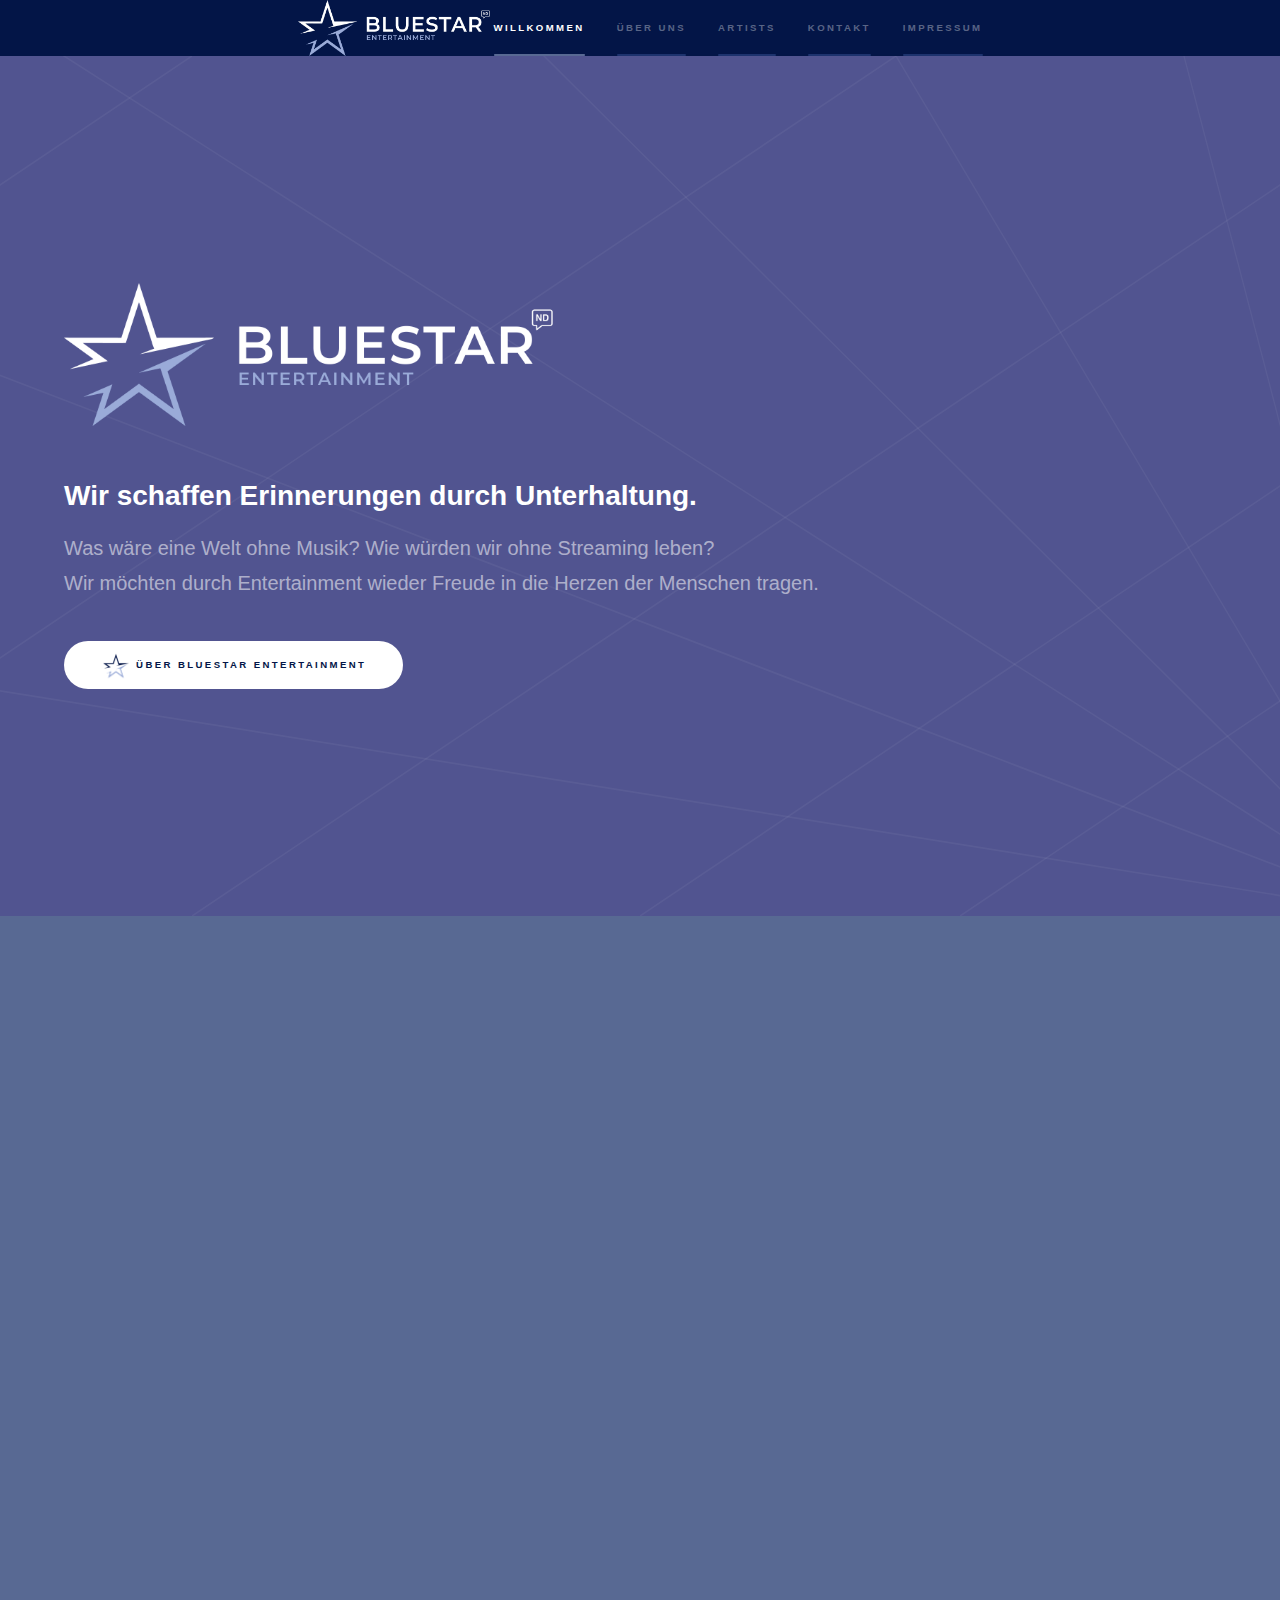
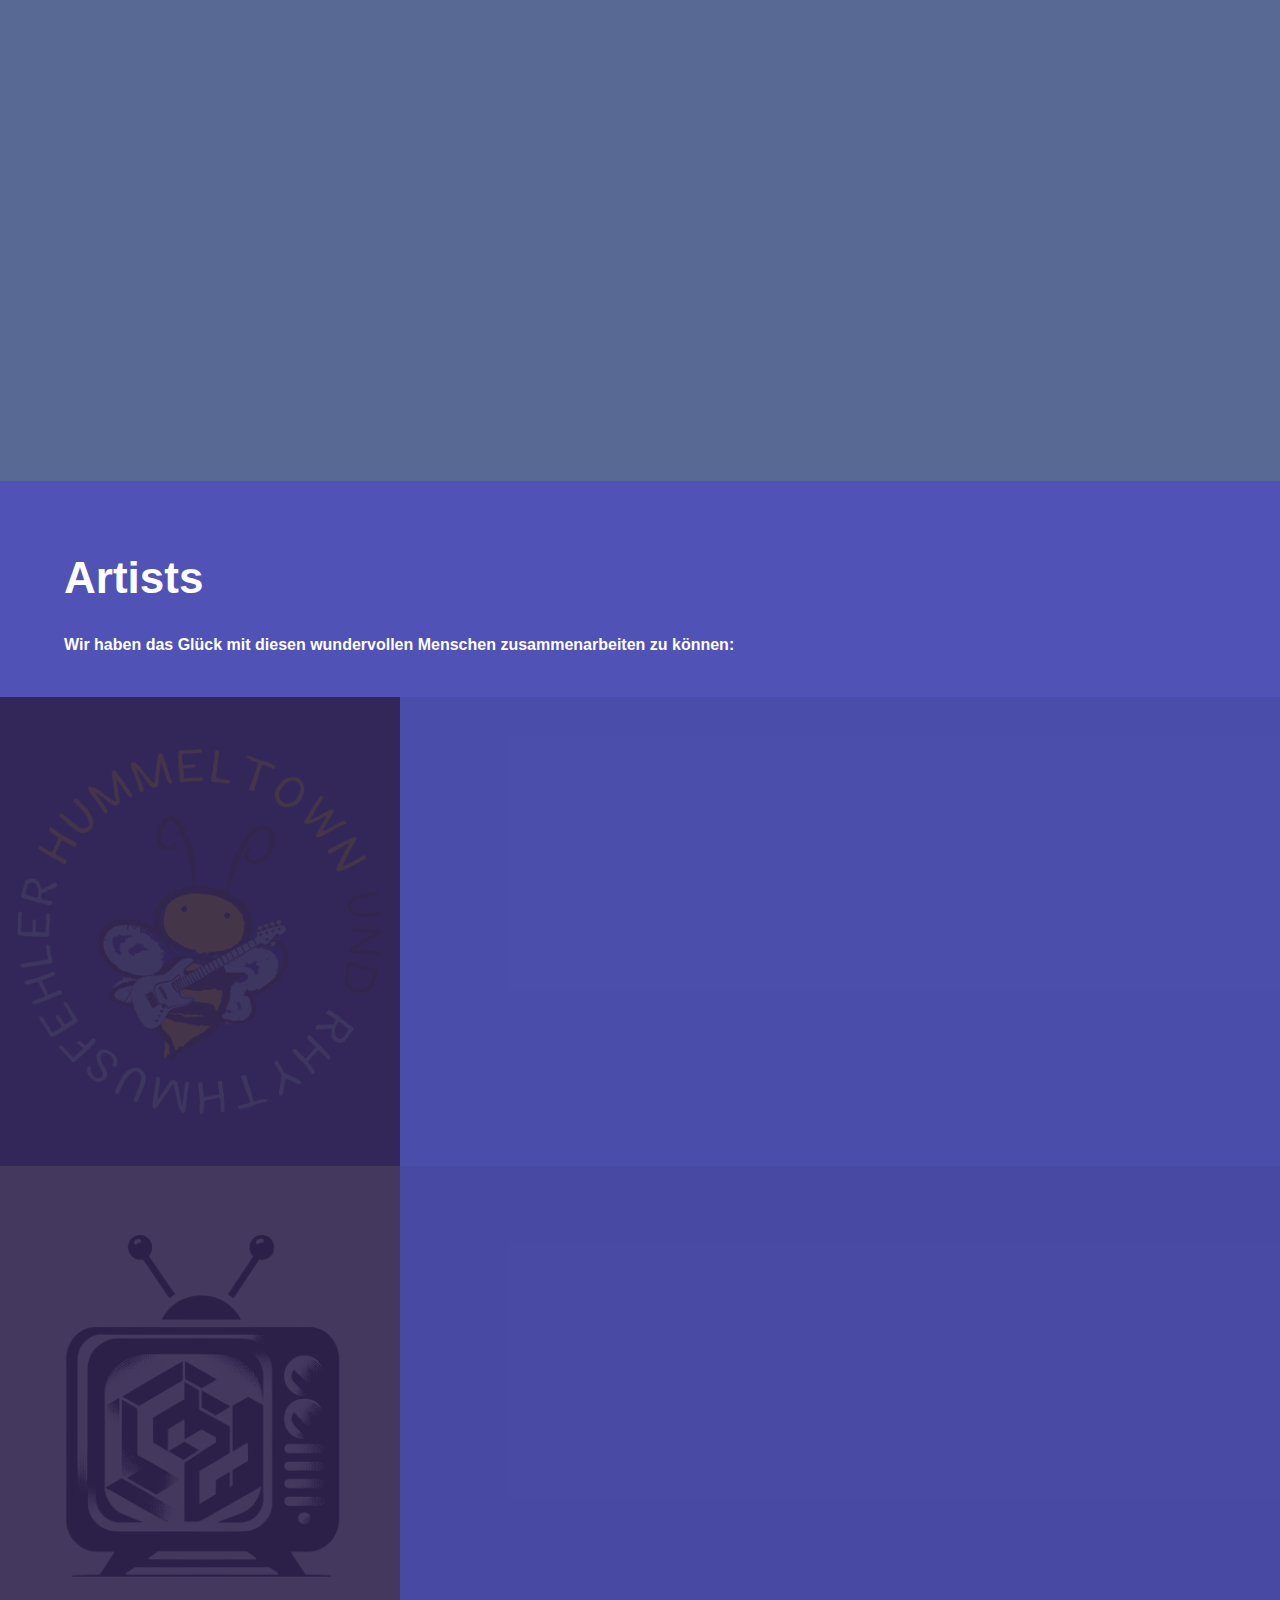
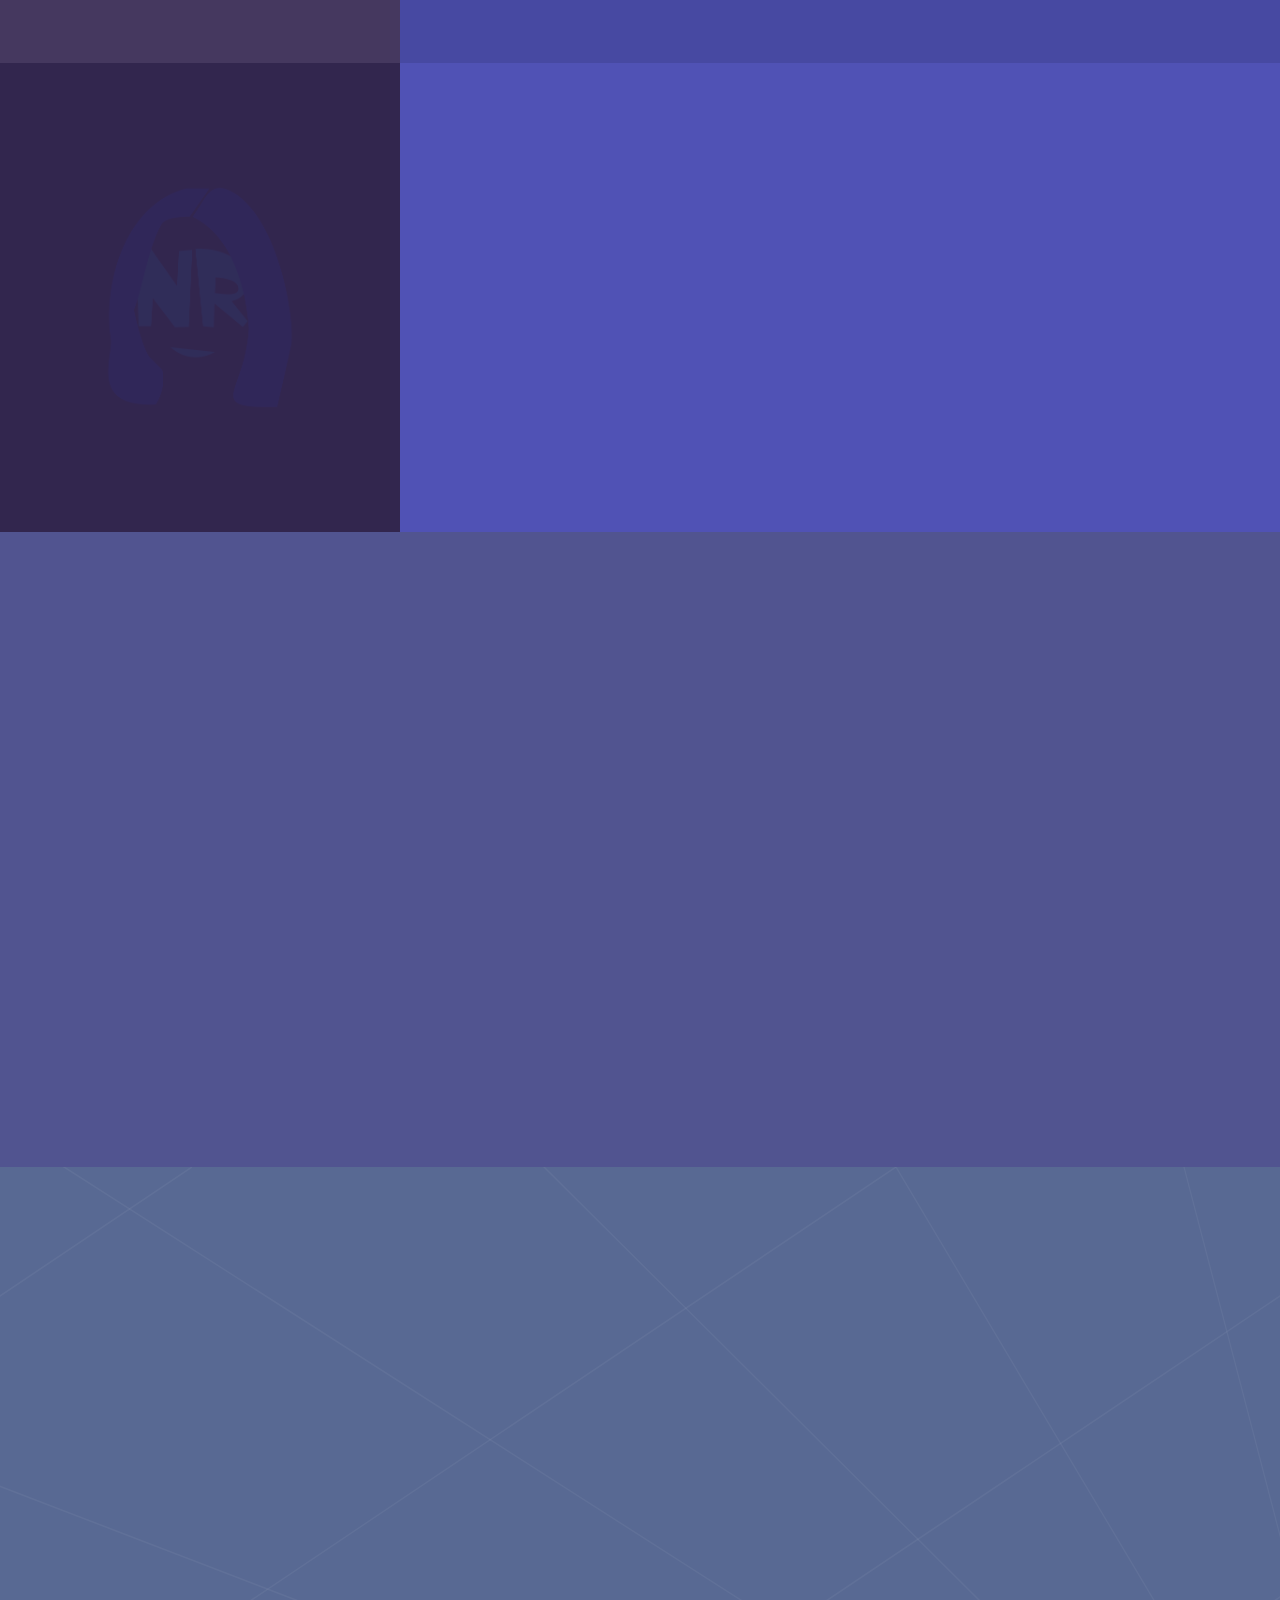
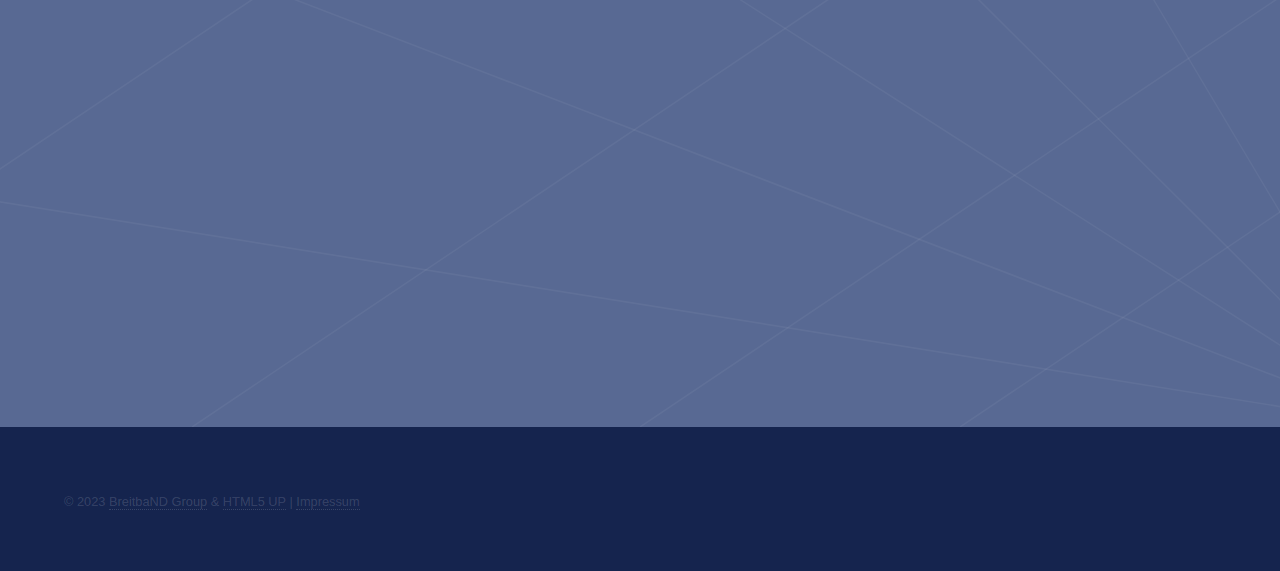
==== commit 2ec28b3a: "OVERHAUL" ====
--- a/index.html
+++ b/index.html
@@ -60,17 +60,27 @@
 					<section id="about" class="wrapper style3 fade-up">
 						<div class="inner">
 							<h2>Über Uns</h2>
-							<p>Unsere Kund:innen und Vertragspartner:innen stehen bei uns an erster Stelle. Wir wollen zusammen mit ihnen Erlebnisse schaffen, die Menschen Freude bereiten. Deshalb begleitet das Team von Bluestar Entertainment alle Projekte sehr enthusiastisch und voller Motivation. </p>
+							<p>Willkommen bei Bluestar Entertainment, Ihrem innovativen Partner in der Welt der Unterhaltung. Unser Motto <b>„Wir schaffen Erinnerungen durch Unterhaltung“</b> steht im Zentrum all unserer Projekte. Als dynamische Video- und Musikproduktionsfirma, Label und Kunstschaffendenmanagement-Agentur sind wir darauf spezialisiert, außergewöhnliche Erlebnisse zu schaffen, die im Gedächtnis bleiben.</p>
 							<div class="features">
 								<section>
 									<span class="icon solid major fa-photo-video"></span>
-									<h3>Produktion</h3>
-									<p>Teil des Aufgabengebiets von Bluestar Entertainment ist die Begleitung und Produktion von Bewegbildaufnahmen. Wir beraten und unterstützen unseren Kund:innen vom Drehbuch bis zum Schnitt.</p>
+									<h3>Videoproduktion</h3>
+									<p>Wir bieten ein umfangreiches Spektrum an Videoproduktionsdiensten, die von Musikvideos über Werbespots bis hin zu Dokumentarfilmen reichen. Jedes Projekt wird individuell nach den Wünschen unserer Klienten gestaltet, wobei wir stets darauf achten, die Kernbotschaft eindrucksvoll zu vermitteln und die Zielgruppe effektiv zu erreichen.</p>
+								</section>
+								<section>
+									<span class="icon solid major fa-file-audio"></span>
+									<h3>Musikproduktion</h3>
+									<p>Wir bieten eine breite Palette von Dienstleistungen an, die von der Komposition und Arrangement über die Aufnahme und Abmischung bis hin zum Mastering reichen. Unser Ziel ist es, die Vision jedes Künstlers zu erfassen und zu verstärken, indem wir eine Atmosphäre schaffen, in der Kreativität gedeihen kann. Ob für aufstrebende Künstler oder etablierte Stars, wir streben danach, Musik zu produzieren, die nicht nur aktuelle Trends anspricht, sondern auch neue Maßstäbe setzt.</p>
+								</section>
+								<section>
+									<span class="icon solid major fa-compact-disc"></span>
+									<h3>Label</h3>
+									<p>Unsere Expertise erstreckt sich über verschiedene Musikgenres hinweg, wobei wir ein besonderes Augenmerk auf Qualität, Authentizität und Innovation legen. Als Label bieten wir umfassende Dienstleistungen, die von der Produktion über das Marketing bis hin zur Distribution reichen. Unser Ziel ist es, unsere Künstler auf dem Weg zum Erfolg zu begleiten und ihnen die Tools an die Hand zu geben, die sie benötigen, um sich in der komplexen Musikindustrie zu behaupten.</p>
 								</section>
 								<section>
 									<span class="icon solid major fa-briefcase"></span>
 									<h3>Management</h3>
-									<p>Der zweite Teil von Bluestar Entertainment dreht sich um das Management von Künstler:innen. Zusammen mit ihnen kümmern wir uns darum, dass ihre kreative Arbeit an die Öffentlichkeit kommt.</p>
+									<p>Wir bieten maßgeschneiderte Lösungen in Bereichen wie Vertragsverhandlungen, Buchungen, Promotion, Markenbildung und soziale Medien. Durch die Nutzung unseres breiten Netzwerks an Branchenkontakten und unsere Expertise im Entertainment-Bereich stellen wir sicher, dass unsere Kunstschaffenden auf den besten Bühnen präsent sind und ihre Werke die größtmögliche Aufmerksamkeit erhalten.</p>
 								</section>
 							</div>
 							<ul class="actions">
@@ -85,47 +95,54 @@
 								<h1>Artists</h1>
 								<h4>Wir haben das Glück mit diesen wundervollen Menschen zusammenarbeiten zu können:</h4>
 							</div>
-						<section>
-							<a href="#" class="image"><img src="images/HTRF.png" alt="" data-position="center center"/></a>
+						<section id="htrf">
+							<a href="#htrf" class="image"><img src="images/HTRF2.png" alt="" data-position="center center"/></a>
 							<div class="content">
 								<div class="inner">
 									<h2>Hummeltown und Rhythmusfehler</h2>
-									<p>Hummeltown und Rhythmusfehler sind ein Duo, das sich auf entspannte und humorvolle Weise der experimentellen Musik verschrieben hat. Mit ihren spontanen und unkonventionellen Darbietungen verzaubern sie ihr Publikum und schaffen es immer wieder, sie auf eine Reise voller Überraschungen mitzunehmen. Ob auf der Bühne oder im Studio, Hummeltown und Rhythmusfehler setzen sich keine Grenzen und bringen eine einzigartige Mischung aus verschiedenen Musikrichtungen und Stilen hervor. Ihre Musik ist einzigartig und unwiderstehlich, so dass jeder, der sie hört, sich in ihrer entspannten, humorvollen und experimentellen Atmosphäre verliert.</p>
+									<p>Hummeltown und Rhythmusfehler ist eine Gruppierung, die sich auf entspannte und humorvolle Weise der experimentellen Musik verschrieben hat. Mit ihren spontanen und unkonventionellen Darbietungen verzaubern sie ihr Publikum und schaffen es immer wieder, sie auf eine Reise voller Überraschungen mitzunehmen. Ob auf der Bühne oder im Studio, Hummeltown und Rhythmusfehler setzen sich keine Grenzen und bringen eine einzigartige Mischung aus verschiedenen Musikrichtungen und Stilen hervor. Ihre Musik ist einzigartig und unwiderstehlich, so dass jeder, der sie hört, sich in ihrer entspannten, humorvollen und experimentellen Atmosphäre verliert.</p>
 									<ul class="icons">
-										<li><a href="#artists" class="icon brands fa-spotify"><span class="label">Spotify</span></a></li>
-										<li><a href="#artists" class="icon brands fa-instagram"><span class="label">Instagram</span></a></li>
-										<li><a href="#artists" class="icon brands fa-tiktok"><span class="label">TikTok</span></a></li>
-										<li><a href="#artists" class="icon brands fa-youtube"><span class="label">YouTube</span></a></li>
-										<li><a href="#artists" class="icon solid fa-globe"><span class="label">Website</span></a></li>
+										<!--<li><a href="#artists" class="icon brands fa-spotify"><span class="label">Spotify</span></a></li>-->
+										<li><a href="https://www.instagram.com/ht_rf_/" class="icon brands fa-instagram"><span class="label">Instagram</span></a></li>
+										<li><a href="https://www.tiktok.com/@ht_rf_" class="icon brands fa-tiktok"><span class="label">TikTok</span></a></li>
+										<!--<li><a href="#artists" class="icon brands fa-youtube"><span class="label">YouTube</span></a></li>-->
+										<li><a href="https://www.twitch.tv/htrf_" class="icon brands fa-twitch"><span class="label">Twitch</span></a></li>
+										<!--<li><a href="#artists" class="icon solid fa-globe"><span class="label">Website</span></a></li>-->
+										<li><a href="&#109;&#097;&#105;&#108;&#116;&#111;&#058;&#104;&#116;&#114;&#102;&#064;&#098;&#114;&#101;&#105;&#116;&#098;&#097;&#110;&#100;&#046;&#103;&#114;&#111;&#117;&#112;" class="icon solid fa-envelope"><span class="label">E-Mail</span></a></li>
 									</ul>
 								</div>
 							</div>
 						</section>
-						<!--<section>
-							<a href="#" class="image"><img src="images/pic02.jpg" alt="" data-position="top center" /></a>
+						<section id="testbild">
+							<a href="#testbild" class="image"><img src="images/Testbild.png" alt="" data-position="center center"/></a>
 							<div class="content">
 								<div class="inner">
-									<h2>Feugiat consequat</h2>
-									<p>Phasellus convallis elit id ullamcorper pulvinar. Duis aliquam turpis mauris, eu ultricies erat malesuada quis. Aliquam dapibus.</p>
-									<ul class="actions">
-										<li><a href="generic.html" class="button">Learn more</a></li>
+									<h2>Testbild</h2>
+									<p>Testbild ist eine dynamische Produzenten- und DJ-Gruppierung, die frischen Wind in die elektronische Musikszene bringt. Mit einem kühnen Mix aus verschiedenen Genres – von Techno über House bis hin zu experimentellen Sounds – zeichnet sich Testbild durch ihre Innovationsfreude und die Fähigkeit aus, überraschende musikalische Landschaften zu erschaffen. Ihre Performances sind bekannt für energiegeladene Sets, die die Zuhörer auf eine akustische Reise mitnehmen, während sie gleichzeitig die Grenzen dessen, was auf der Tanzfläche möglich ist, neu definieren. Mit ihrer kreativen Herangehensweise an die Musikproduktion und ihrem unverwechselbaren Stil streben sie danach, die Szene nicht nur zu bereichern, sondern auch nachhaltig zu verändern.</p>
+									<ul class="icons">
+										<li><a href="https://www.youtube.com/@testbildsounds" class="icon brands fa-youtube"><span class="label">YouTube</span></a></li>
+										<!--<li><a href="#testbild" class="icon brands fa-spotify"><span class="label">Spotify</span></a></li>
+										<li><a href="#testbild" class="icon brands fa-itunes-note"><span class="label">iTunes</span></a></li>
+										<li><a href="#testbild" class="icon brands fa-soundcloud"><span class="label">Soundcloud</span></a></li>
+										<li><a href="#testbild" class="icon brands fa-napster"><span class="label">Napster</span></a></li>
+										<li><a href="#testbild" class="icon brands fa-deezer"><span class="label">Deezer</span></a></li>-->
+										<li><a href="&#109;&#097;&#105;&#108;&#116;&#111;&#058;&#116;&#101;&#115;&#116;&#098;&#105;&#108;&#100;&#064;&#098;&#114;&#101;&#105;&#116;&#098;&#097;&#110;&#100;&#046;&#103;&#114;&#111;&#117;&#112;" class="icon solid fa-envelope"><span class="label">E-Mail</span></a></li>
 									</ul>
 								</div>
 							</div>
 						</section>
-						<section>
-							<a href="#" class="image"><img src="images/pic03.jpg" alt="" data-position="25% 25%" /></a>
+						<section id="neelereisinger">
+							<a href="#neelereisinger" class="image"><img src="images/NeeleReisinger.png" alt="" data-position="center center"/></a>
 							<div class="content">
 								<div class="inner">
-									<h2>Ultricies aliquam</h2>
-									<p>Phasellus convallis elit id ullamcorper pulvinar. Duis aliquam turpis mauris, eu ultricies erat malesuada quis. Aliquam dapibus.</p>
-									<ul class="actions">
-										<li><a href="generic.html" class="button">Learn more</a></li>
+									<h2>Neele Reisinger</h2>
+									<p>Neele Reisinger ist eine aufstrebende Künstlerin in der Indie-Musikszene, die sich durch ihre virtuose Bass-Spielweise auszeichnet. Ihre Musik zeichnet sich durch eine einzigartige Mischung aus tiefgründigen Melodien und komplexen Rhythmen aus, die Hörerinnen und Hörer gleichermaßen fesseln. Neeles Talent am Bass verleiht ihren Songs eine besondere Tiefe und Textur, die in Kombination mit ihrer gefühlvollen Stimme eine unverwechselbare musikalische Identität schafft. Mit einer frischen Perspektive und innovativen Ansätzen in ihrer Musik setzt sie neue Maßstäbe im Genre der Indie-Musik und ist zweifellos eine Künstlerin, von der man noch viel hören wird.</p>
+									<ul class="icons">
+										<li><a href="&#109;&#097;&#105;&#108;&#116;&#111;&#058;&#110;&#101;&#101;&#108;&#101;&#114;&#101;&#105;&#115;&#105;&#110;&#103;&#101;&#114;&#064;&#098;&#114;&#101;&#105;&#116;&#098;&#097;&#110;&#100;&#046;&#103;&#114;&#111;&#117;&#112;" class="icon solid fa-envelope"><span class="label">E-Mail</span></a></li>
 									</ul>
 								</div>
 							</div>
 						</section>
-					</section>-->
 
 				<!-- Kontakt -->
 					<section id="kontakt" class="wrapper style1 fade-up">
@@ -164,14 +181,10 @@
 										</li>
 										<li>
 											<h3>E-Mail</h3>
-											<a href="mailto:bluestar@breitband.group">bluestar@breitband.group</a>
+											<a href="&#109;&#097;&#105;&#108;&#116;&#111;&#058;&#098;&#108;&#117;&#101;&#115;&#116;&#097;&#114;&#064;&#098;&#114;&#101;&#105;&#116;&#098;&#097;&#110;&#100;&#046;&#103;&#114;&#111;&#117;&#112;">bluestar@breitband.group</a>
 										</li>
 										<li>
-											<h3>Telefon</h3>
-											<a href="tel:+4917655794034">+49 176 55794034</a>
-										</li>
-										<li>
-											<h3>Social</h3>
+											<h3>Socials</h3>
 											<ul class="icons">
 												<li><a href="https://open.spotify.com/user/31uj5ntua6mh4dhtpiqxfuymeajm" class="icon brands fa-spotify"><span class="label">Spotify</span></a></li>
 												<li><a href="https://instagram.com/breitband_group" class="icon brands fa-instagram"><span class="label">Instagram</span></a></li>
@@ -190,7 +203,7 @@
 							<h1>Impressum</h1>
 							<h3>Angaben gemäß §5 TMG</h3>
 							<h4>Verantwortlicher</h4>
-							<p>Edgar Linus Lampl<br>Am Aderbach3<br>86561 Aresing</p>
+							<p>Edgar Lampl<br>Am Aderbach 3<br>86561 Aresing</p>
 							<ul class="actions">
 								<li><a href="#kontakt" class="button scrolly">Kontakt</a></li>
 								<li><a href="pages/datenschutz.html" class="button primary">Datenschutzerklärung</a></li>
@@ -219,4 +232,4 @@
 			<script src="assets/js/main.js"></script>
 
 	</body>
-</html>+</html>
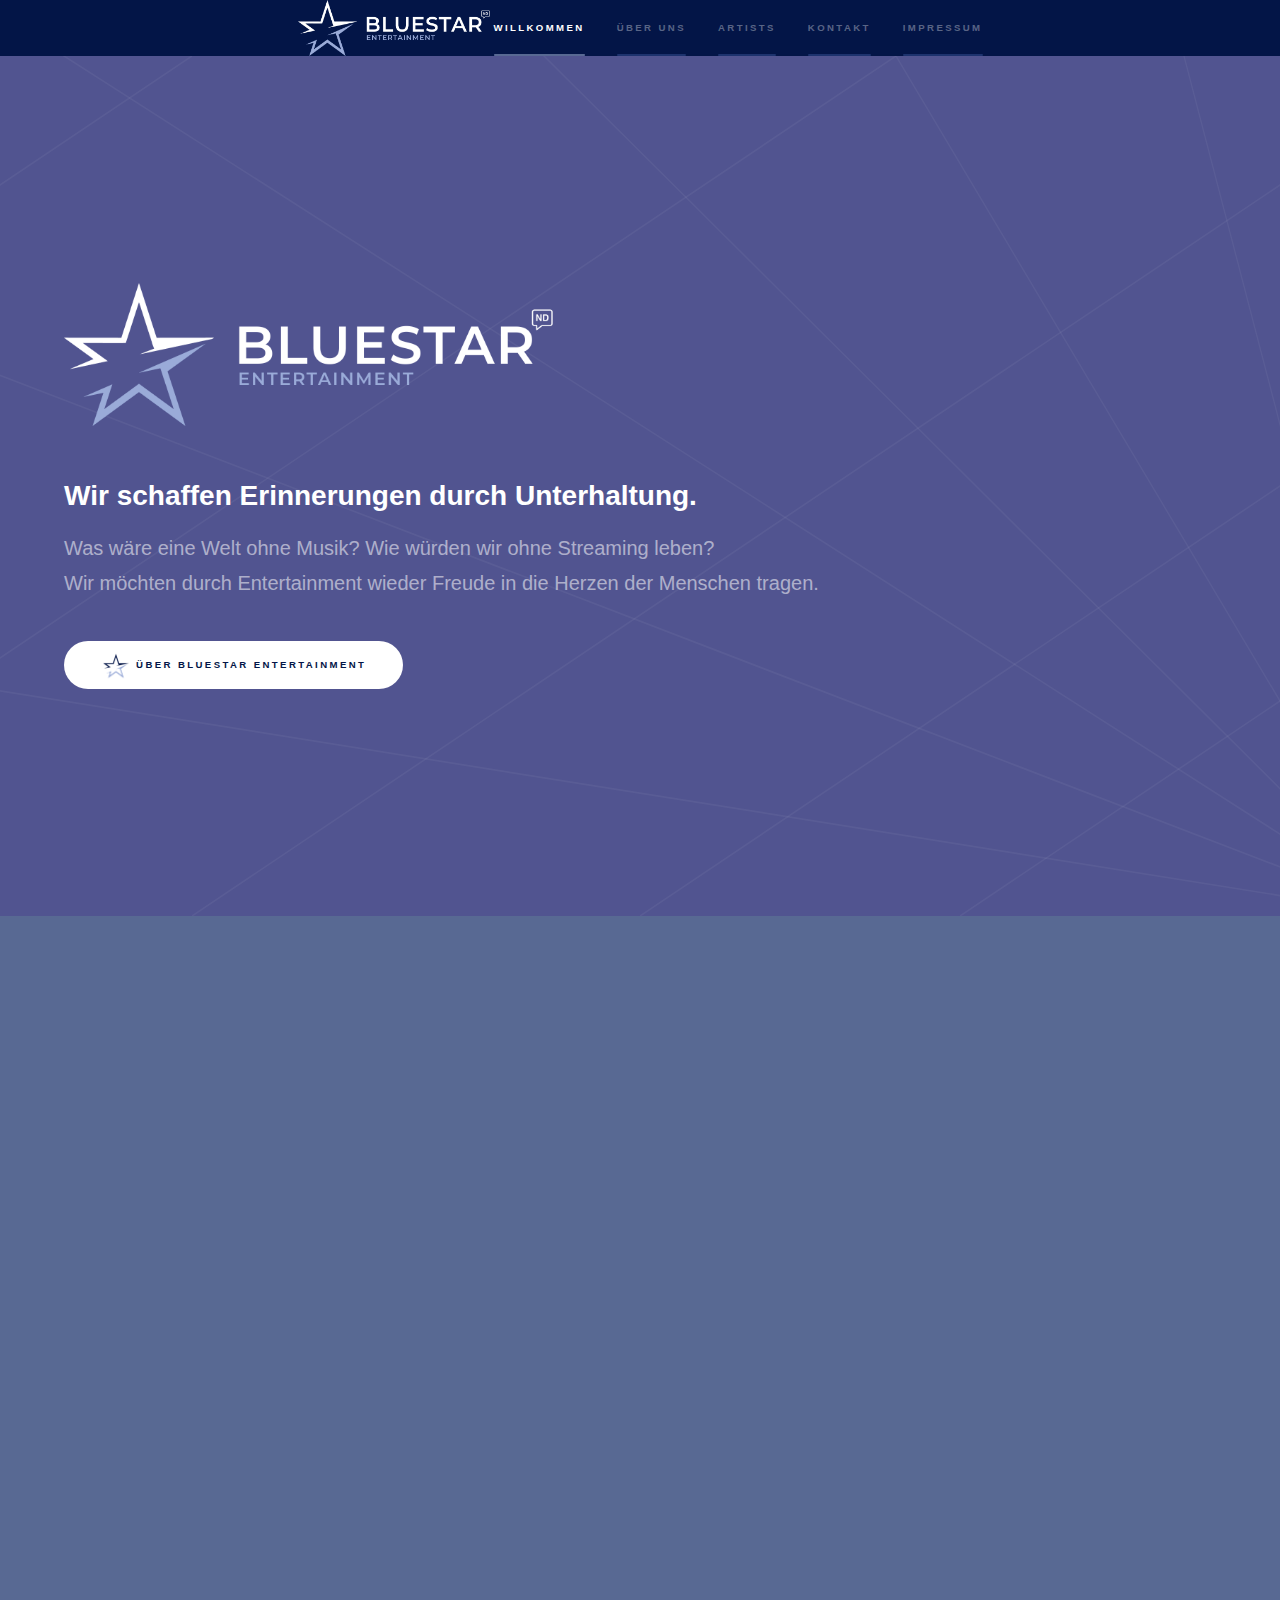
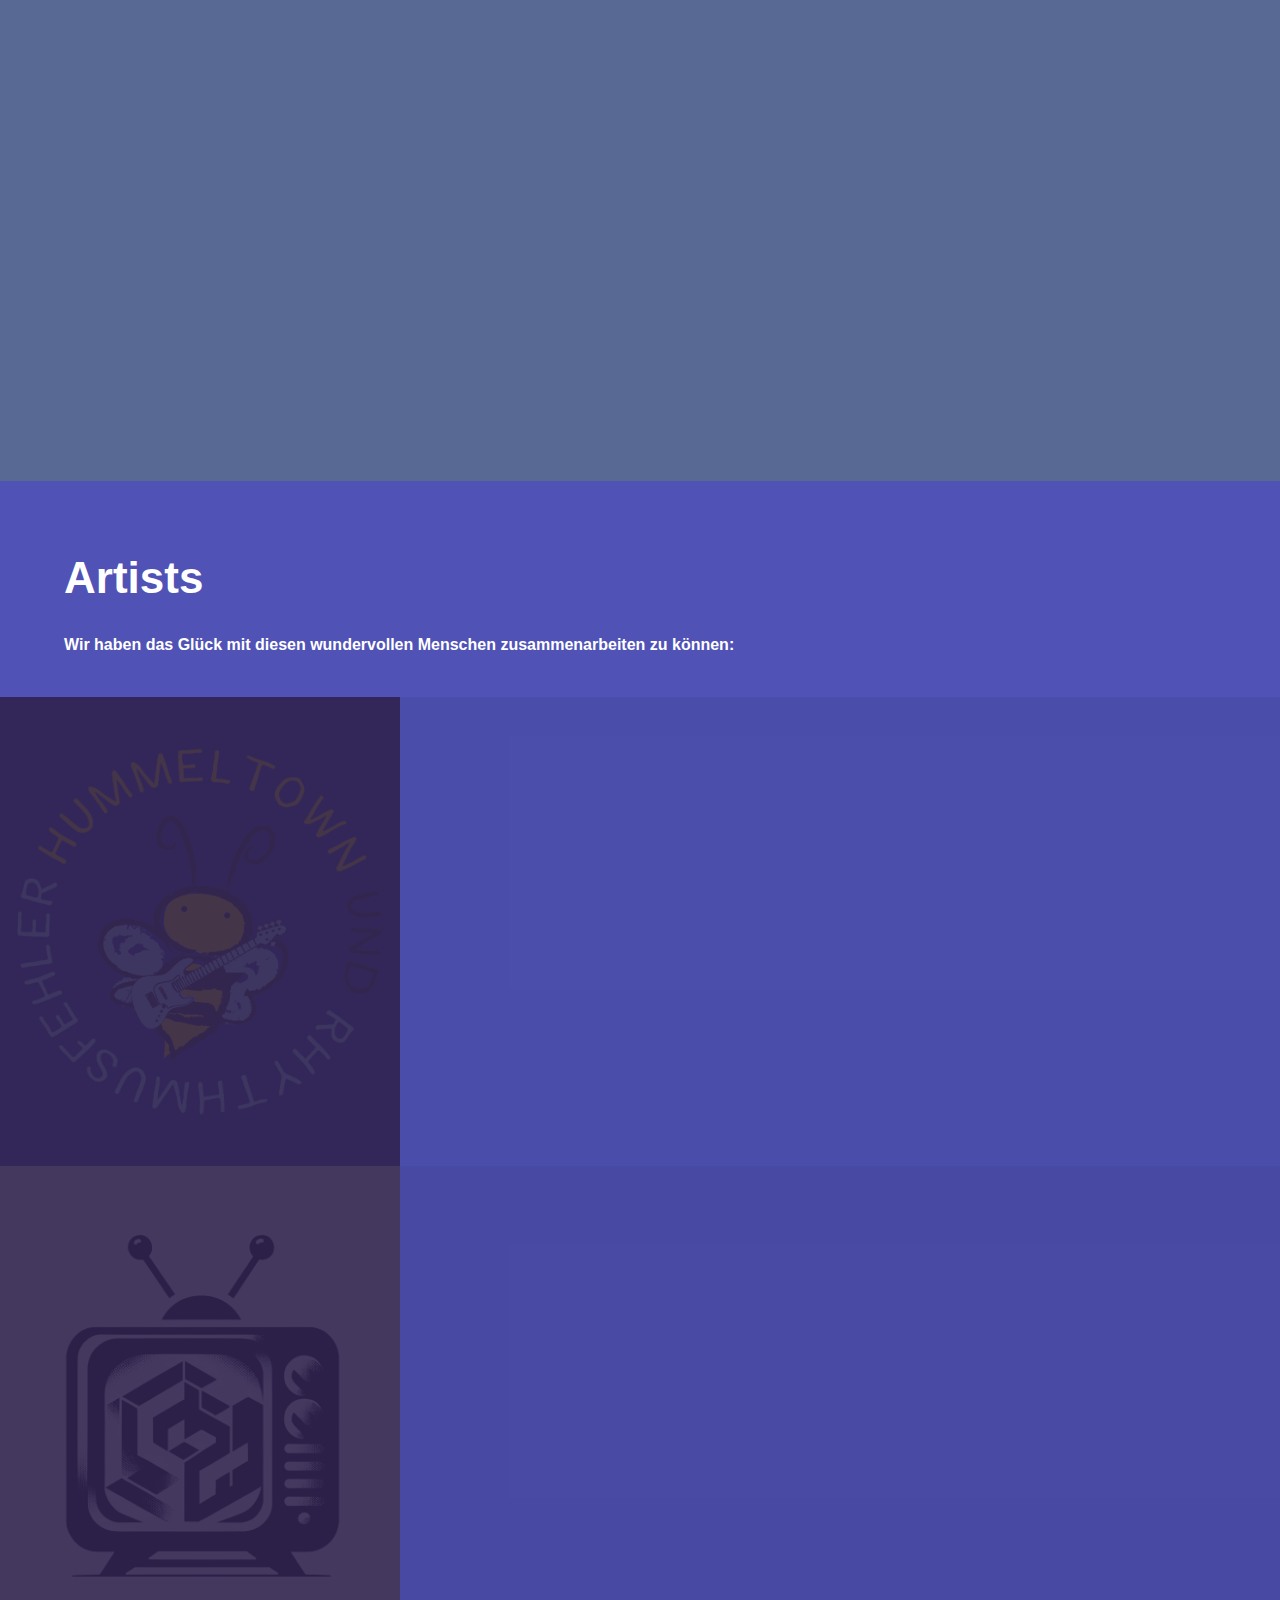
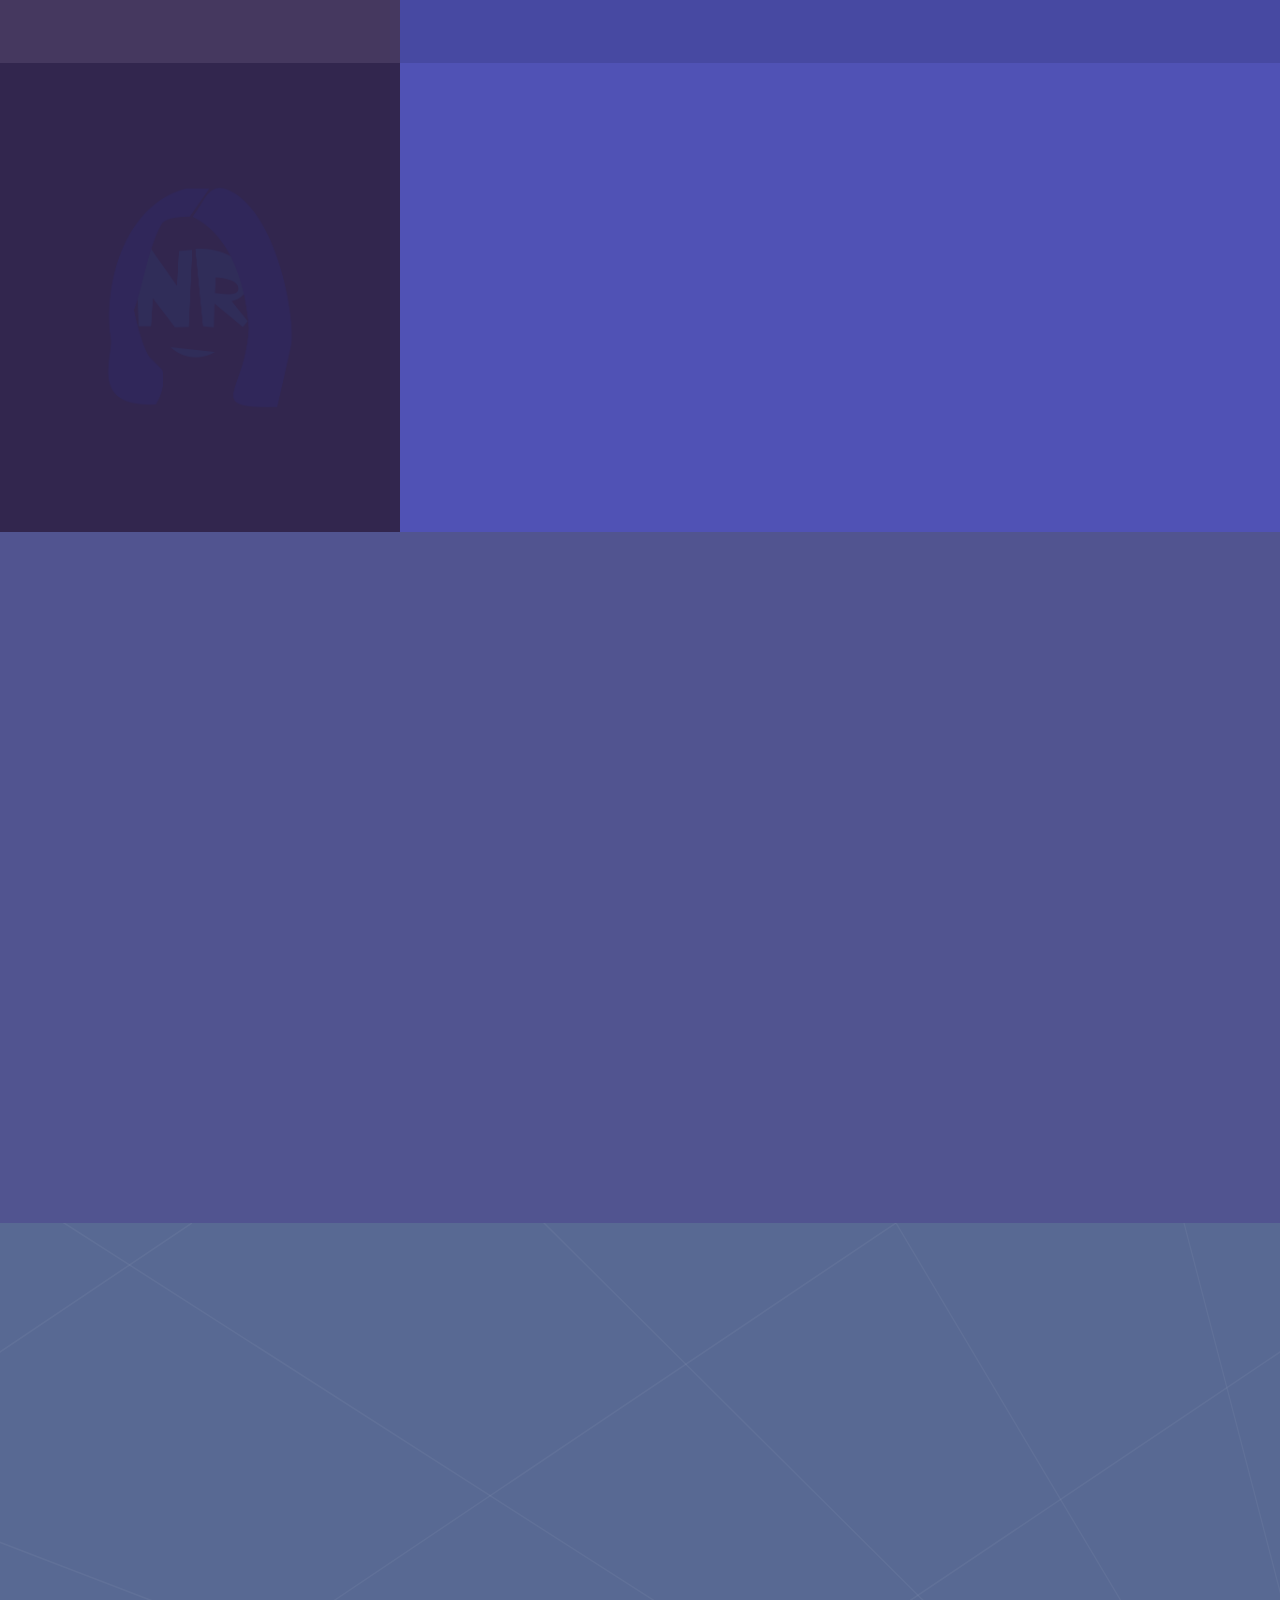
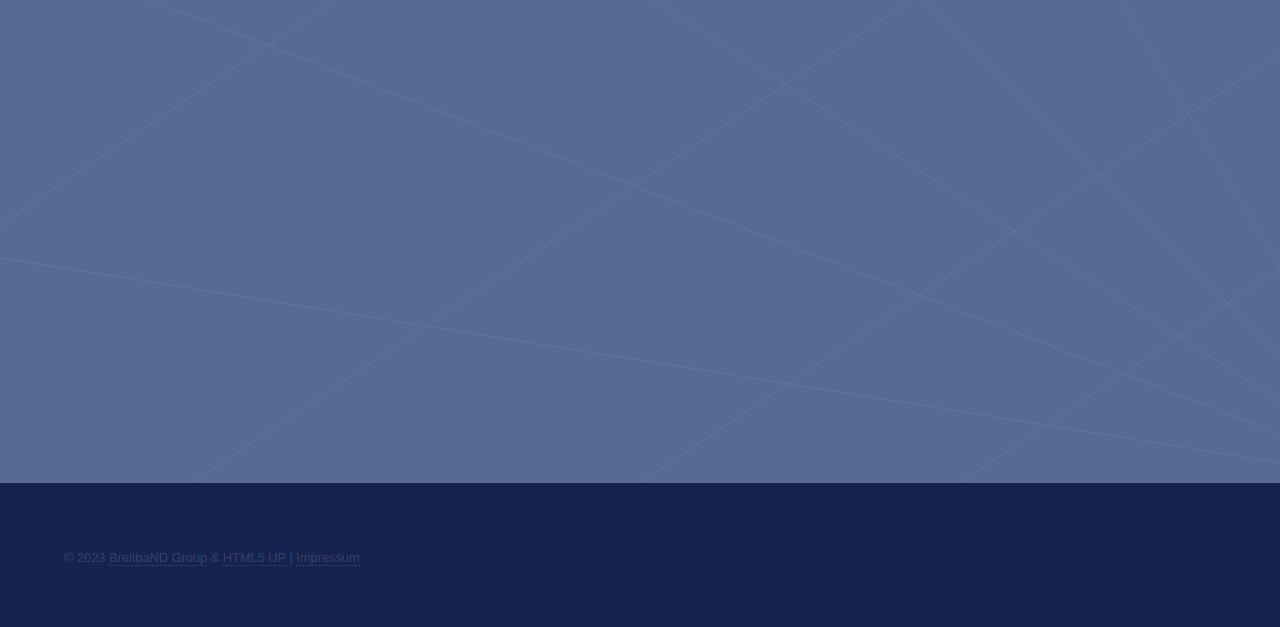
==== commit e76e8b51: "LEGAL" ====
--- a/index.html
+++ b/index.html
@@ -166,6 +166,11 @@
 												<textarea name="Nachricht" id="message" rows="5" required></textarea>
 											</div>
 										</div>
+										<details>
+											<summary>Informationen zum Datenschutz</summary>
+											<p style="font-size: 75%">Mit dem Abschicken des Formulars stimmen Sie unserer <a href="pages/datenschutz.html">Datenschutzerklärung</a> zu. Sie erlauben uns damit, die übermittelten Daten solange zu nutzen, bis die Erlaubnis zur Nutzung der Daten widerrufen wird. Sie können die Erlaubnis zur Nutzung Ihrer Daten jederzeit per Mail an <a href="&#109;&#097;&#105;&#108;&#116;&#111;&#058;&#100;&#097;&#116;&#101;&#110;&#115;&#099;&#104;&#117;&#116;&#122;&#064;&#098;&#114;&#101;&#105;&#116;&#098;&#097;&#110;&#100;&#046;&#103;&#114;&#111;&#117;&#112;">datenschutz@breitband.group</a> widerrufen. Wir werden die Daten nach dem Ende der Nutzung löschen. Eine Weitergabe an Dritte erfolgt nicht.</p>
+										  </details>
+										  <br>
 										<ul class="actions">
 											<input type="submit" value="Nachricht Senden">
 										</ul>
